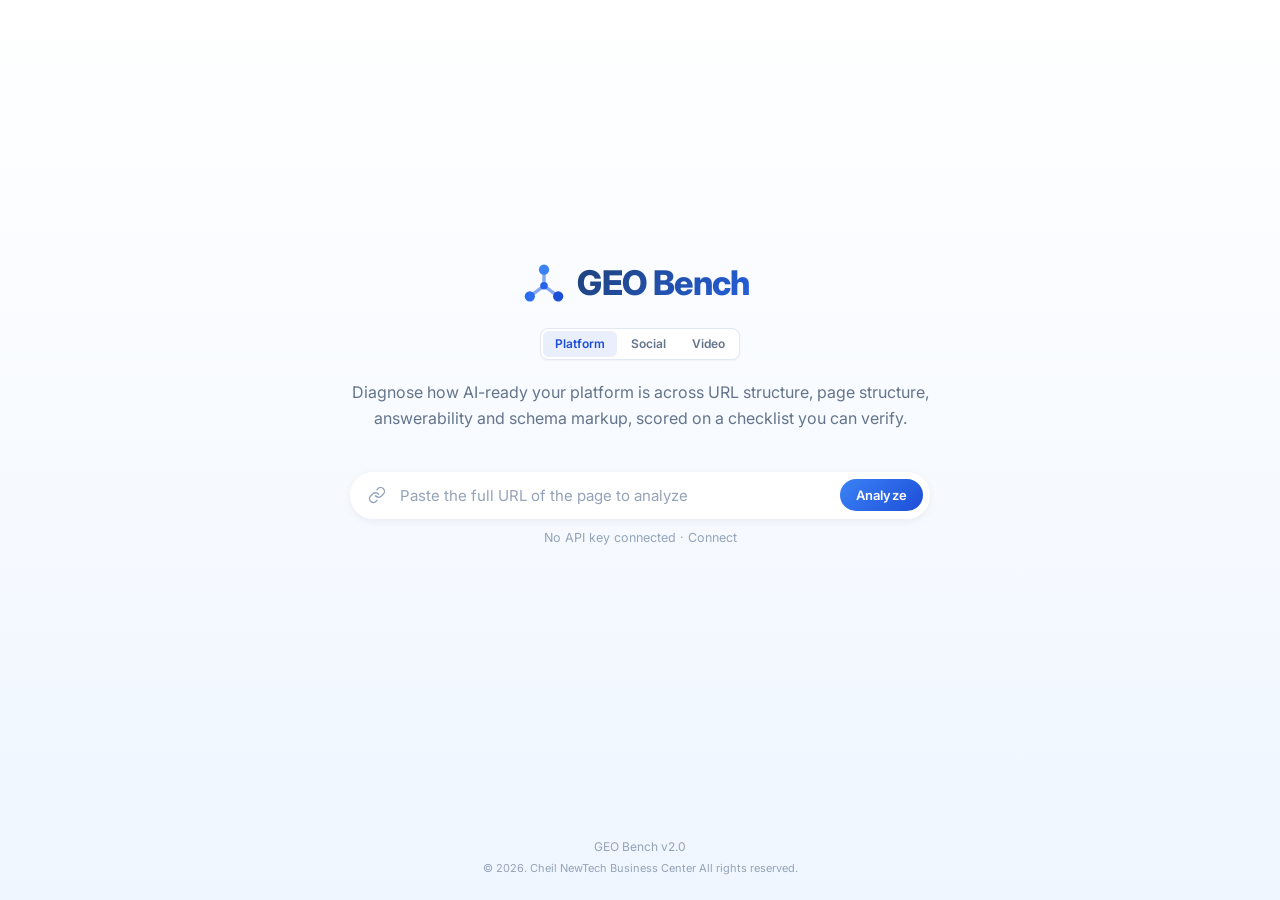
==== web/index.html @ 9dd5219a "Make the report usable on a phone Two things were broken at 390px rather than merely tight.  The rep" ====
<!DOCTYPE html>
<html lang="en">
<head>
  <meta charset="UTF-8">
  <meta name="viewport" content="width=device-width, initial-scale=1.0">
  <title>GEO Bench</title>
  <meta name="description" content="Technical GEO analysis of a single page: URL context, page structure, answerability and schema markup, scored on a verifiable checklist.">
  <link rel="preconnect" href="https://fonts.googleapis.com">
  <link rel="preconnect" href="https://fonts.gstatic.com" crossorigin>
  <link href="https://fonts.googleapis.com/css2?family=Inter:wght@300;400;500;600;700;800&display=swap" rel="stylesheet">
  <link rel="icon" type="image/svg+xml" href="favicon.svg?v=3">
  <link rel="icon" type="image/png" sizes="192x192" href="icon-192.png?v=1">
  <link rel="apple-touch-icon" href="apple-touch-icon.png?v=1">
  <meta name="apple-mobile-web-app-title" content="GEO Bench">
  <meta name="theme-color" content="#2563EB">
  <link rel="manifest" href="site.webmanifest?v=1">
  <link rel="stylesheet" href="styles.css?v=10">
  <link rel="stylesheet" href="v2.css?v=108">
</head>
<body>
  <svg width="0" height="0" style="position:absolute" aria-hidden="true">
    <defs>
      <linearGradient id="geoaGlyph" x1="4" y1="3" x2="32" y2="33" gradientUnits="userSpaceOnUse">
        <stop stop-color="#3B82F6"/>
        <stop offset="0.5" stop-color="#2563EB"/>
        <stop offset="1" stop-color="#1D4ED8"/>
      </linearGradient>
      <linearGradient id="aiSpark" x1="4" y1="3" x2="20" y2="21" gradientUnits="userSpaceOnUse">
        <stop stop-color="#3B82F6"/>
        <stop offset="0.5" stop-color="#2563EB"/>
        <stop offset="1" stop-color="#1D4ED8"/>
      </linearGradient>
      <linearGradient id="typeGrad" x1="3" y1="3" x2="21" y2="21" gradientUnits="userSpaceOnUse">
        <stop stop-color="var(--key-a)"/>
        <stop offset="0.55" stop-color="var(--key-b)"/>
        <stop offset="1" stop-color="var(--key-c)"/>
      </linearGradient>
      <symbol id="geoa-mark" viewBox="0 0 36 36">
        <path d="M18 20.3 6.4 28.85M18 20.3 29.6 28.85M18 20.3V7.15" fill="none" stroke-width="2.8" stroke-linecap="round" stroke-opacity="0.55" style="stroke: var(--key-b)"/>
        <circle cx="18" cy="7.15" r="4.2" style="fill: var(--key-a)"/>
        <circle cx="6.4" cy="28.85" r="4.2" style="fill: color-mix(in srgb, var(--key-b) 70%, var(--key-a))"/>
        <circle cx="29.6" cy="28.85" r="4.2" style="fill: var(--key-c)"/>
        <circle cx="18" cy="20.3" r="3.1" style="fill: var(--key-b)"/>
      </symbol>
    </defs>
  </svg>
  <div id="app">
    <!-- Screen 1: Landing -->
    <div id="screen-landing" class="screen active">
      <div class="landing-container">
        <div class="landing-content">
          <div class="title-block">
          <a class="logo-area" href="./" title="Reload GEO Bench">
            <div class="logo-icon">
              <svg class="geoa-mark" width="44" height="44" viewBox="0 0 36 36" aria-hidden="true"><use href="#geoa-mark"/></svg>
            </div>
            <h1 class="product-name">GEO Bench</h1>
          </a>
          <p class="sub-brand" id="sub-brand" aria-hidden="true"><span class="sub-for">for</span><span class="sub-mark" id="sub-mark"></span></p>
          </div>
          <div class="mode-tabs" role="tablist" aria-label="Audit type">
            <span class="mode-ind" aria-hidden="true"></span>
            <button type="button" class="mode-tab active" role="tab" data-mode="platform" aria-selected="true">Platform</button>
            <button type="button" class="mode-tab" role="tab" data-mode="social" aria-selected="false" tabindex="-1">Social</button>
            <button type="button" class="mode-tab" role="tab" data-mode="youtube" aria-selected="false" tabindex="-1">Video</button>
          </div>
          <div class="mode-stage">
          <section class="mode-slide" data-mode="platform" role="tabpanel">
          <p class="product-tagline">Diagnose how AI-ready your platform is across URL structure, page structure, answerability and schema markup, scored on a checklist you can verify.</p>

          <div class="input-area">
            <div class="url-input-wrapper">
              <svg class="input-icon" width="18" height="18" viewBox="0 0 24 24" fill="none">
                <path d="M10 13a5 5 0 0 0 7.54.54l3-3a5 5 0 0 0-7.07-7.07l-1.72 1.71" stroke="#94A3B8" stroke-width="1.8" stroke-linecap="round" stroke-linejoin="round"/>
                <path d="M14 11a5 5 0 0 0-7.54-.54l-3 3a5 5 0 0 0 7.07 7.07l1.71-1.71" stroke="#94A3B8" stroke-width="1.8" stroke-linecap="round" stroke-linejoin="round"/>
              </svg>
              <input type="text" id="url-input" placeholder="Paste the full URL of the page to analyze" autocomplete="off" spellcheck="false">
              <button id="analyze-btn" class="btn-primary" onclick="startAnalysis()">
                <span>Analyze</span>
              </button>
            </div>
            <p class="key-connected" data-state="off" hidden>
              <svg class="kc-ok" width="14" height="14" viewBox="0 0 16 16" fill="none" aria-hidden="true"><path d="M3.5 8.5 6.5 11.5 12.5 4.5" stroke="#16A34A" stroke-width="1.8" stroke-linecap="round" stroke-linejoin="round"/></svg>
              <span class="key-connected-label">No API key connected</span> <span class="key-connected-sep" aria-hidden="true">·</span> <button type="button" class="key-change key-connected-action" onclick="keyLineAction()">Connect</button>
            </p>
          </div>
          </section>
          <section class="mode-slide" data-mode="social" role="tabpanel" aria-hidden="true" inert>
            <p class="product-tagline">Diagnose how AI-ready your social presence is across profiles, posts and captions, scored on a checklist you can verify.</p>
            <div class="input-area">
              <div class="url-input-wrapper soon-bar">
                <svg class="input-icon" width="18" height="18" viewBox="0 0 24 24" fill="none">
                <path d="M10 13a5 5 0 0 0 7.54.54l3-3a5 5 0 0 0-7.07-7.07l-1.72 1.71" stroke="#94A3B8" stroke-width="1.8" stroke-linecap="round" stroke-linejoin="round"/>
                <path d="M14 11a5 5 0 0 0-7.54-.54l-3 3a5 5 0 0 0 7.07 7.07l1.71-1.71" stroke="#94A3B8" stroke-width="1.8" stroke-linecap="round" stroke-linejoin="round"/>
              </svg>
                <input type="text" placeholder="Paste the full URL of the posting to analyze" readonly aria-disabled="true">
                <button type="button" class="btn-primary btn-soon"><svg class="soon-lock" width="12" height="12" viewBox="0 0 16 16" fill="none" aria-hidden="true"><rect x="3.2" y="6.8" width="9.6" height="7" rx="2" stroke="currentColor" stroke-width="1.5"/><path d="M5.6 6.8V5.2a2.4 2.4 0 0 1 4.8 0v1.6" stroke="currentColor" stroke-width="1.5" stroke-linecap="round"/></svg><span>Coming soon</span></button>
              </div>
            <p class="key-connected" data-state="off" hidden>
              <svg class="kc-ok" width="14" height="14" viewBox="0 0 16 16" fill="none" aria-hidden="true"><path d="M3.5 8.5 6.5 11.5 12.5 4.5" stroke="#16A34A" stroke-width="1.8" stroke-linecap="round" stroke-linejoin="round"/></svg>
              <span class="key-connected-label">No API key connected</span> <span class="key-connected-sep" aria-hidden="true">·</span> <button type="button" class="key-change key-connected-action" onclick="keyLineAction()">Connect</button>
            </p>
            </div>
          </section>
          <section class="mode-slide" data-mode="youtube" role="tabpanel" aria-hidden="true" inert>
            <p class="product-tagline">Diagnose how AI-ready your channel and videos are, from titles and chapters to descriptions and transcripts, scored on a checklist you can verify.</p>
            <div class="input-area">
              <div class="url-input-wrapper">
                <svg class="input-icon" width="18" height="18" viewBox="0 0 24 24" fill="none">
                <path d="M10 13a5 5 0 0 0 7.54.54l3-3a5 5 0 0 0-7.07-7.07l-1.72 1.71" stroke="#94A3B8" stroke-width="1.8" stroke-linecap="round" stroke-linejoin="round"/>
                <path d="M14 11a5 5 0 0 0-7.54-.54l-3 3a5 5 0 0 0 7.07 7.07l1.71-1.71" stroke="#94A3B8" stroke-width="1.8" stroke-linecap="round" stroke-linejoin="round"/>
              </svg>
                <input type="text" id="video-input" placeholder="Paste the full URL of the video to analyze" autocomplete="off" spellcheck="false">
                <button id="video-btn" class="btn-primary" onclick="startVideoAnalysis()"><span>Analyze</span></button>
              </div>
            <p class="bar-msg" id="video-msg" role="alert" hidden></p>
            <p class="key-connected" data-state="off" hidden>
              <svg class="kc-ok" width="14" height="14" viewBox="0 0 16 16" fill="none" aria-hidden="true"><path d="M3.5 8.5 6.5 11.5 12.5 4.5" stroke="#16A34A" stroke-width="1.8" stroke-linecap="round" stroke-linejoin="round"/></svg>
              <span class="key-connected-label">No API key connected</span> <span class="key-connected-sep" aria-hidden="true">·</span> <button type="button" class="key-change key-connected-action" onclick="keyLineAction()">Connect</button>
            </p>
            </div>
          </section>
          </div>
        </div>
        <footer class="landing-footer">
          <a href="v1/" title="Open the previous version (v1)">GEO Bench v2.0</a>
          <p class="landing-copyright">© 2026. Cheil NewTech Business Center All rights reserved.</p>
        </footer>
      </div>
      <div class="key-modal" id="key-panel" data-state="empty" hidden>
        <div class="key-modal-backdrop" onclick="dismissKeyPanel()"></div>
        <div class="key-modal-card" role="dialog" aria-modal="true" aria-labelledby="kp-title" aria-describedby="kp-sub">
          <button type="button" class="kp-close" aria-label="Close" onclick="dismissKeyPanel()">
            <svg width="16" height="16" viewBox="0 0 16 16" fill="none" aria-hidden="true"><path d="M4 4l8 8M12 4l-8 8" stroke="currentColor" stroke-width="1.6" stroke-linecap="round"/></svg>
          </button>
          <div class="kp-badge" aria-hidden="true">
            <svg class="kp-ico-key" width="20" height="20" viewBox="0 0 24 24" fill="none"><circle cx="8" cy="15" r="4" stroke="currentColor" stroke-width="1.8"/><path d="M10.85 12.15 19 4M16 7l2 2M13.5 9.5l2 2" stroke="currentColor" stroke-width="1.8" stroke-linecap="round" stroke-linejoin="round"/></svg>
            <svg class="kp-ico-ok" width="44" height="44" viewBox="0 0 44 44" fill="none"><circle class="kp-ok-fill" cx="22" cy="22" r="20" fill="#16A34A"/><path class="kp-ok-check" d="M13.5 22.5l5.5 5.5 11.5-12" stroke="#FFFFFF" stroke-width="3" stroke-linecap="round" stroke-linejoin="round"/></svg>
          </div>
          <h2 class="kp-title" id="kp-title">Enter API key to continue</h2>
          <p class="kp-sub" id="kp-sub">GEO Bench reads the page with your AI API key: Gemini, Claude or OpenAI. It stays in this browser.</p>
          <div class="api-key-row kp-row">
            <input type="password" id="api-key-input" class="api-key-input" placeholder="API key (Gemini, Claude or OpenAI)" autocomplete="off" autocapitalize="off" spellcheck="false" aria-label="Gemini API key" aria-describedby="key-msg">
            <button type="button" class="btn-primary kp-continue" id="kp-continue" onclick="connectKey()" disabled><span class="kp-spin" aria-hidden="true"></span><svg class="kp-btn-ok" width="14" height="14" viewBox="0 0 16 16" fill="none" aria-hidden="true"><path d="M3.5 8.5 6.5 11.5 12.5 4.5" stroke="currentColor" stroke-width="2" stroke-linecap="round" stroke-linejoin="round"/></svg><span class="kp-btn-label">Paste a key</span></button>
          </div>
          <p class="kp-msg" id="key-msg" aria-live="polite"></p>
          <button type="button" class="api-key-link kp-help-btn" id="kp-help-btn" aria-expanded="false" aria-controls="kp-steps" onclick="toggleKeySteps()">Don’t have one?</button>
          <div class="kp-steps" id="kp-steps" hidden>
            <ol>
              <li><a class="kp-cta" id="kp-cta" href="https://aistudio.google.com/apikey" target="_blank" rel="noopener" onclick="keyTripStarted()">Open Google AI Studio<svg width="11" height="11" viewBox="0 0 12 12" fill="none" aria-hidden="true"><path d="M4 2.5h5.5V8M9.5 2.5 3 9" stroke="currentColor" stroke-width="1.5" stroke-linecap="round" stroke-linejoin="round"/></svg></a> and sign in with a Google account.</li>
              <li>Select <b>Create API key</b>, then copy the key.</li>
              <li>Paste it above. It connects right away.</li>
            </ol>
          </div>
          <a class="kp-cancel" href="https://aistudio.google.com/apikey" target="_blank" rel="noopener" onclick="keyTripStarted()">Open Google AI Studio<svg width="11" height="11" viewBox="0 0 12 12" fill="none" aria-hidden="true"><path d="M4 2.5h5.5V8M9.5 2.5 3 9" stroke="currentColor" stroke-width="1.5" stroke-linecap="round" stroke-linejoin="round"/></svg></a>
        </div>
      </div>
      <div class="key-modal soon-modal" id="soon-panel" hidden>
        <div class="key-modal-backdrop" onclick="closeSoonPanel()"></div>
        <div class="key-modal-card" role="dialog" aria-modal="true" aria-labelledby="sp-title" aria-describedby="sp-sub">
          <button type="button" class="kp-close" aria-label="Close" onclick="closeSoonPanel()">
            <svg width="16" height="16" viewBox="0 0 16 16" fill="none" aria-hidden="true"><path d="M4 4l8 8M12 4l-8 8" stroke="currentColor" stroke-width="1.6" stroke-linecap="round"/></svg>
          </button>
          <div class="kp-badge sp-badge" aria-hidden="true">
            <svg width="20" height="20" viewBox="0 0 24 24" fill="none"><circle cx="12" cy="12" r="8.5" stroke="currentColor" stroke-width="1.8"/><path d="M12 7.5V12l3 2" stroke="currentColor" stroke-width="1.8" stroke-linecap="round" stroke-linejoin="round"/></svg>
          </div>
          <h2 class="kp-title" id="sp-title">Coming soon</h2>
          <p class="kp-sub" id="sp-sub"></p>
          <button type="button" class="btn-primary sp-cta" onclick="closeSoonPanel()">Got it</button>
        </div>
      </div>
    </div>

    <!-- Screen 2: Loading -->
    <div id="screen-loading" class="screen">
      <div class="loading-container">
        <div class="loading-header">
          <div class="loading-logo app-brand">
            <svg class="geoa-mark" width="24" height="24" viewBox="0 0 36 36" aria-hidden="true"><use href="#geoa-mark"/></svg>
            <span class="loading-brand app-brand-name">GEO Bench</span>
          <span class="app-for" id="loading-for" hidden><span class="app-for-word">for</span><span class="app-for-mark"></span></span>
            <span class="app-brand-copy">© 2026. Cheil NewTech Business Center All rights reserved.</span>
          </div>
        </div>
        <div class="loading-body">
          <div class="loading-main">
            <p class="analyzing-label">Analyzing</p>
            <p class="analyzing-url" id="loading-url"></p>
            <div class="progress-area">
              <div class="progress-bar">
                <div class="progress-fill" id="progress-fill"></div>
              </div>
              <span class="progress-pct" id="progress-pct">0%</span>
            </div>
            <div class="steps-list" id="steps-list">
              <div class="step-item" data-step="0"><span class="step-indicator"></span><span class="step-text">Reading the page the way AI crawlers do</span></div>
              <div class="step-item" data-step="1"><span class="step-indicator"></span><span class="step-text">Parsing headings, text and markup</span></div>
              <div class="step-item" data-step="2"><span class="step-indicator"></span><span class="step-text">D1 · URL and page context</span></div>
              <div class="step-item" data-step="3"><span class="step-indicator"></span><span class="step-text">D2 · Page structure</span></div>
              <div class="step-item" data-step="4"><span class="step-indicator"></span><span class="step-text">D3 · Answerability and content depth</span></div>
              <div class="step-item" data-step="5"><span class="step-indicator"></span><span class="step-text">D4 · Schema markup</span></div>
              <div class="step-item" data-step="6"><span class="step-indicator"></span><span class="step-text">Reading heading labels and the opening</span></div>
              <div class="step-item" data-step="7"><span class="step-indicator"></span><span class="step-text">Weighing citable facts and first-hand experience</span></div>
              <div class="step-item" data-step="8"><span class="step-indicator"></span><span class="step-text">Writing the diagnosis and next steps</span></div>
              <div class="step-item" data-step="9"><span class="step-indicator"></span><span class="step-text">Report ready</span></div>
            </div>
          </div>
          <div class="loading-insights">
            <h3 class="insights-title">Live Measurements</h3>
            <div class="insights-feed" id="insights-feed"></div>
          </div>
        </div>
      </div>
    </div>

    <!-- Screen 3: Dashboard -->
    <div id="screen-dashboard" class="screen">
      <nav class="dash-nav">
        <div class="dash-nav-left app-brand">
          <svg class="geoa-mark" width="24" height="24" viewBox="0 0 36 36" aria-hidden="true"><use href="#geoa-mark"/></svg>
          <span class="dash-nav-brand app-brand-name">GEO Bench</span>
          <span class="app-for" id="dash-for" hidden><span class="app-for-word">for</span><span class="app-for-mark"></span></span>
          <span class="app-brand-copy">© 2026. Cheil NewTech Business Center All rights reserved.</span>
        </div>
        <div class="dash-nav-right">
          <button class="btn-ghost" id="rail-btn" onclick="toggleRail()" hidden aria-pressed="false">AI view</button>
          <button class="btn-ghost" onclick="showLanding()">New Analysis</button>
          <button class="btn-outline" id="export-pdf-btn" onclick="exportPdf(this)">Export PDF</button>
        </div>
      </nav>
      <div class="dash-split" id="dash-split">
        <aside class="dash-rail" id="dash-rail" hidden></aside>
        <div class="dash-content" id="dash-content"></div>
      </div>
    </div>
  </div>

  <script src="engine.js?v=6"></script>
  <script src="judge.js?v=12"></script>
  <script src="fixes.js?v=8"></script>
  <script src="pdf.js?v=3"></script>
  <script src="youtube.js?v=4"></script>
  <script src="skeleton.js?v=19"></script>
  <script src="app.js?v=81"></script>
</body>
</html>
---- web/styles.css ----
/* ===== DESIGN SYSTEM ===== */
:root {
  --white: #FFFFFF;
  --bg: #F8FAFC;
  --bg-subtle: #F1F5F9;
  --blue-50: #EFF6FF;
  --blue-100: #DBEAFE;
  --blue-200: #BFDBFE;
  --blue-300: #93C5FD;
  --blue-400: #60A5FA;
  --blue-500: #3B82F6;
  --blue-600: #2563EB;
  --blue-700: #1D4ED8;
  --gray-50: #F8FAFC;
  --gray-100: #F1F5F9;
  --gray-200: #E2E8F0;
  --gray-300: #CBD5E1;
  --gray-400: #94A3B8;
  --gray-500: #64748B;
  --gray-600: #475569;
  --gray-700: #334155;
  --gray-800: #1E293B;
  --gray-900: #0F172A;
  --green-50: #F0FDF4;
  --green-100: #DCFCE7;
  --green-500: #22C55E;
  --green-600: #16A34A;
  --green-700: #15803D;
  --yellow-50: #FFFBEB;
  --yellow-100: #FEF3C7;
  --yellow-500: #F59E0B;
  --yellow-600: #D97706;
  --yellow-700: #B45309;
  --red-50: #FEF2F2;
  --red-100: #FEE2E2;
  --red-500: #EF4444;
  --red-600: #DC2626;
  --red-700: #B91C1C;
  --radius-sm: 8px;
  --radius-md: 12px;
  --radius-lg: 16px;
  --radius-xl: 20px;
  --shadow-sm: 0 1px 2px rgba(0,0,0,0.04);
  --shadow-md: 0 2px 8px rgba(0,0,0,0.06), 0 1px 2px rgba(0,0,0,0.04);
  --shadow-lg: 0 4px 16px rgba(0,0,0,0.08), 0 2px 4px rgba(0,0,0,0.04);
  --shadow-xl: 0 8px 32px rgba(0,0,0,0.1), 0 4px 8px rgba(0,0,0,0.04);
  --font: 'Inter', -apple-system, BlinkMacSystemFont, sans-serif;
}

/* ===== RESET & BASE ===== */
*, *::before, *::after { box-sizing: border-box; margin: 0; padding: 0; }
html { font-size: 16px; -webkit-font-smoothing: antialiased; -moz-osx-font-smoothing: grayscale; }
body { font-family: var(--font); color: var(--gray-800); background: var(--white); line-height: 1.5; }
input, button, select { font-family: var(--font); }
button { cursor: pointer; border: none; background: none; }

.screen { display: none; min-height: 100vh; }
.screen.active { display: block; }

/* ===== BUTTONS ===== */
.btn-primary {
  display: inline-flex; align-items: center; gap: 6px;
  padding: 8px 16px; background: var(--blue-600);
  color: white; font-weight: 600; font-size: 13px; border-radius: 50px; letter-spacing: 0.2px;
  transition: background-color 0.15s ease;
}
.btn-primary:hover { background: var(--blue-700); }
.btn-primary:active { background: #1E40AF; }
.btn-primary:focus-visible { outline: 2px solid var(--blue-600); outline-offset: 2px; }
.btn-ghost {
  padding: 8px 16px; color: var(--gray-600); font-weight: 500; font-size: 14px;
  border-radius: var(--radius-sm); transition: all 0.15s;
}
.btn-ghost:hover { background: var(--gray-100); color: var(--gray-800); }
.btn-outline {
  padding: 8px 16px; color: var(--blue-600); font-weight: 500; font-size: 14px;
  border: 1px solid var(--blue-200); border-radius: var(--radius-sm); transition: all 0.15s;
}
.btn-outline:hover { background: var(--blue-50); border-color: var(--blue-300); }

/* ===== SCREEN 1: LANDING ===== */
.landing-container {
  min-height: 100vh; display: flex; flex-direction: column;
  align-items: center; justify-content: center;
  background: linear-gradient(180deg, var(--white) 0%, var(--blue-50) 100%);
  padding: 40px 24px;
}
.landing-content {
  width: 100%; max-width: 580px; display: flex; flex-direction: column; align-items: center;
}
.logo-area { display: flex; align-items: center; gap: 12px; margin-bottom: 16px; }
.logo-icon { display: flex; }
.product-name {
  font-size: 28px; font-weight: 800; letter-spacing: -0.5px;
  background: linear-gradient(135deg, #1E3A5F 0%, #2563EB 45%, #60A5FA 75%, #2563EB 100%);
  background-size: 300% 300%;
  background-position: 0% 50%;
  -webkit-background-clip: text; -webkit-text-fill-color: transparent;
  background-clip: text;
  cursor: default;
  transition: background-position 0.8s cubic-bezier(0.4, 0, 0.2, 1),
              filter 0.4s ease;
  display: inline-block;
}
.product-name:hover {
  background-position: 100% 50%;
  filter: brightness(1.15) drop-shadow(0 0 14px rgba(96,165,250,0.25));
}

/* Logo subtle response */
.logo-icon svg {
  transition: filter 0.5s ease, transform 0.5s cubic-bezier(0.34, 1.56, 0.64, 1);
}
.logo-area:hover .logo-icon svg {
  filter: drop-shadow(0 0 10px rgba(96,165,250,0.4));
  transform: scale(1.08);
}
.product-tagline {
  font-size: 16px; color: var(--gray-500); text-align: center; max-width: 440px;
  margin-bottom: 40px; line-height: 1.6;
}

.input-area { width: 100%; margin-bottom: 24px; }
/* Elegant glow input */
.url-input-wrapper {
  display: flex; align-items: center; gap: 10px;
  border-radius: 50px; padding: 4px 7px 4px 18px;
  position: relative;
  z-index: 1;
  background: var(--white);
  border: none;
  box-shadow: 0 2px 8px rgba(0,0,0,0.06);
  transition: box-shadow 0.6s ease;
}

/* Soft aura behind the pill */
.url-input-wrapper::before {
  content: '';
  position: absolute;
  inset: -4px;
  border-radius: 54px;
  background: linear-gradient(135deg, rgba(96,165,250,0.18), rgba(147,197,253,0.12), rgba(59,130,246,0.16));
  z-index: -2;
  opacity: 0;
  filter: blur(14px);
  transform: scale(0.98);
  transition: opacity 0.4s ease, transform 0.4s ease;
}

/* White inner to keep box crisp */
.url-input-wrapper::after {
  content: '';
  position: absolute;
  inset: 0;
  border-radius: 50px;
  background: var(--white);
  z-index: -1;
}

/* Hover & Focus — same elegant effect, stays on */
.url-input-wrapper:hover {
  box-shadow: 0 2px 10px rgba(96,165,250,0.07), 0 0 0 1px rgba(96,165,250,0.10);
}
.url-input-wrapper:focus-within {
  box-shadow: 0 3px 14px rgba(96,165,250,0.10), 0 0 0 1px rgba(96,165,250,0.18);
}
.url-input-wrapper:hover::before { opacity: 0.45; transform: scale(1); }
.url-input-wrapper:focus-within::before { opacity: 0.8; transform: scale(1); }
.input-icon { flex-shrink: 0; }
#url-input {
  flex: 1; border: none; outline: none; font-size: 15px; color: var(--gray-800);
  padding: 10px 4px; background: transparent;
}
#url-input::placeholder { color: var(--gray-400); }

.example-urls {
  display: flex; align-items: center; gap: 8px; margin-top: 12px;
  justify-content: center;
}
.example-label { font-size: 13px; color: var(--gray-400); }
.example-url {
  font-size: 13px; color: var(--blue-500); padding: 4px 10px;
  background: var(--blue-50); border-radius: 6px; transition: all 0.15s;
}
.example-url:hover { background: var(--blue-100); }

.api-key-row {
  display: flex; align-items: center; gap: 8px; margin-top: 12px;
  padding: 0 4px;
}
.api-key-input {
  flex: 1; border: 1px solid var(--gray-200); border-radius: 8px;
  padding: 8px 12px; font-size: 12px; color: var(--gray-600);
  outline: none; background: var(--white); transition: border-color 0.2s;
}
.api-key-input:focus { border-color: var(--blue-400); }
.api-key-input::placeholder { color: var(--gray-400); }
.api-key-link {
  font-size: 12px; color: var(--blue-500); white-space: nowrap;
  text-decoration: none; flex-shrink: 0;
}
.api-key-link:hover { text-decoration: underline; }

.advanced-toggle {
  display: flex; align-items: center; gap: 5px; font-size: 11px;
  color: var(--gray-400); cursor: pointer; transition: color 0.15s;
  margin-bottom: 8px;
}
.advanced-toggle:hover { color: var(--gray-600); }
#advanced-chevron { transition: transform 0.35s cubic-bezier(0.4, 0, 0.2, 1); }
.advanced-toggle.open #advanced-chevron { transform: rotate(180deg); }
.advanced-options {
  width: 100%; max-height: 0; overflow: hidden;
  transition: max-height 0.45s cubic-bezier(0.4, 0, 0.2, 1), opacity 0.35s ease;
  opacity: 0;
}
.advanced-options.open { max-height: 300px; opacity: 1; }
.advanced-grid {
  display: grid; grid-template-columns: 1fr 1fr; gap: 12px;
  background: var(--white); border: 1px solid var(--gray-200);
  border-radius: var(--radius-md); padding: 20px; margin-top: 8px;
}
.adv-field label { display: block; font-size: 12px; font-weight: 500; color: var(--gray-500); margin-bottom: 4px; }
.adv-field select {
  width: 100%; padding: 8px 10px; border: 1px solid var(--gray-200);
  border-radius: var(--radius-sm); font-size: 13px; color: var(--gray-700);
  background: var(--white); outline: none;
}
.adv-field select:focus { border-color: var(--blue-400); }
.adv-checkboxes { grid-column: 1 / -1; display: flex; gap: 20px; }
.checkbox-label {
  display: flex; align-items: center; gap: 6px; font-size: 13px; color: var(--gray-600); cursor: pointer;
}
.checkbox-label input { accent-color: var(--blue-500); }

.landing-footer {
  position: fixed; bottom: 24px; display: flex; align-items: center; gap: 8px;
  font-size: 12px; color: var(--gray-400);
}
.dot { font-size: 10px; }

/* ===== SCREEN 2: LOADING ===== */
.loading-container {
  min-height: 100vh; background: linear-gradient(180deg, var(--white) 0%, var(--blue-50) 100%);
}
.loading-header {
  padding: 20px 32px; border-bottom: 1px solid var(--gray-100);
}
.loading-logo { display: flex; align-items: center; gap: 10px; }
.loading-brand { font-size: 16px; font-weight: 700; color: var(--gray-900); }
.loading-body {
  max-width: 900px; margin: 0 auto; padding: 48px 32px;
  display: grid; grid-template-columns: 1fr 300px; gap: 48px;
}
.analyzing-label { font-size: 13px; font-weight: 500; color: var(--gray-400); text-transform: uppercase; letter-spacing: 0.5px; margin-bottom: 6px; }
.analyzing-url { font-size: 18px; font-weight: 600; color: var(--gray-900); margin-bottom: 28px; word-break: break-all; }
.progress-area { display: flex; align-items: center; gap: 12px; margin-bottom: 32px; }
.progress-bar {
  flex: 1; height: 6px; background: var(--gray-100); border-radius: 3px; overflow: hidden;
}
.progress-fill {
  height: 100%; width: 0%; background: linear-gradient(90deg, var(--blue-400), var(--blue-600));
  border-radius: 3px; transition: width 0.4s ease;
}
.progress-pct { font-size: 13px; font-weight: 600; color: var(--blue-600); min-width: 36px; }

.steps-list { display: flex; flex-direction: column; gap: 4px; }
.step-item {
  display: flex; align-items: center; gap: 10px; padding: 8px 12px;
  border-radius: var(--radius-sm); font-size: 14px; color: var(--gray-400);
  transition: all 0.3s;
}
.step-item.active { color: var(--blue-600); background: var(--blue-50); font-weight: 500; }
.step-item.done { color: var(--gray-500); }
.step-indicator {
  width: 20px; height: 20px; border-radius: 50%; border: 2px solid var(--gray-200);
  display: flex; align-items: center; justify-content: center; flex-shrink: 0;
  transition: all 0.3s; position: relative;
}
.step-item.active .step-indicator {
  border-color: var(--blue-500); background: var(--blue-500);
}
.step-item.active .step-indicator::after {
  content: ''; width: 6px; height: 6px; border-radius: 50%; background: white;
  position: absolute; animation: pulse 1s ease infinite;
}
.step-item.done .step-indicator {
  border-color: var(--green-500); background: var(--green-500);
}
.step-item.done .step-indicator::after {
  content: '✓'; color: white; font-size: 11px; font-weight: 700; position: absolute;
  animation: checkPop 0.3s ease;
}
@keyframes checkPop { 0% { transform: scale(0); } 60% { transform: scale(1.3); } 100% { transform: scale(1); } }
@keyframes pulse { 0%, 100% { opacity: 1; } 50% { opacity: 0.4; } }

.loading-insights {
  border-left: 1px solid var(--gray-200); padding-left: 32px;
}
.insights-title {
  font-size: 12px; font-weight: 600; color: var(--gray-400); text-transform: uppercase;
  letter-spacing: 0.5px; margin-bottom: 16px;
}
.insights-feed { display: flex; flex-direction: column; gap: 8px; max-height: 320px; overflow-y: auto; scroll-behavior: smooth; }
.insights-feed::-webkit-scrollbar { width: 4px; }
.insights-feed::-webkit-scrollbar-thumb { background: var(--gray-200); border-radius: 4px; }
.insight-item {
  padding: 10px 12px; background: var(--white); border: 1px solid var(--gray-200);
  border-radius: var(--radius-sm); font-size: 13px; color: var(--gray-600);
  line-height: 1.4; opacity: 1; transform: translateY(0);
  transition: opacity 0.4s ease, transform 0.4s ease;
  flex-shrink: 0;
}
.insight-item.insight-enter {
  opacity: 0; transform: translateY(10px);
}
.insight-item .insight-dot {
  display: inline-block; width: 6px; height: 6px; border-radius: 50%;
  margin-right: 6px; vertical-align: middle;
}
.insight-dot.yellow { background: var(--yellow-500); }
.insight-dot.red { background: var(--red-500); }
.insight-dot.green { background: var(--green-500); }
.insight-dot.blue { background: var(--blue-500); }
@keyframes fadeInUp { to { opacity: 1; transform: translateY(0); } }

/* ===== SCREEN 3: DASHBOARD ===== */
.dash-nav {
  display: flex; align-items: center; justify-content: space-between;
  padding: 12px 32px; border-bottom: 1px solid var(--gray-100);
  background: var(--white); position: sticky; top: 0; z-index: 100;
}
.dash-nav-left { display: flex; align-items: center; gap: 10px; }
.dash-nav-brand { font-size: 15px; font-weight: 700; color: var(--gray-900); }
.dash-nav-right { display: flex; align-items: center; gap: 8px; }

.dash-content { max-width: 1200px; margin: 0 auto; padding: 32px; }

/* Section A: Hero Summary */
.hero-section {
  background: linear-gradient(135deg, var(--white), var(--blue-50));
  border: 1px solid var(--blue-100); border-radius: var(--radius-xl);
  padding: 36px; margin-bottom: 32px;
}
.hero-top { display: flex; align-items: flex-start; justify-content: space-between; margin-bottom: 24px; }
.hero-meta { display: flex; flex-direction: column; gap: 6px; }
.hero-url { font-size: 14px; color: var(--gray-500); word-break: break-all; }
.hero-timestamp { font-size: 12px; color: var(--gray-400); }
.hero-pages { font-size: 12px; color: var(--gray-400); }
.hero-score-area { text-align: center; }
.hero-score-ring {
  width: 100px; height: 100px; position: relative; margin: 0 auto 8px;
}
.hero-score-ring svg { transform: rotate(-90deg); }
.hero-score-value {
  position: absolute; top: 50%; left: 50%; transform: translate(-50%, -50%);
  font-size: 28px; font-weight: 800; color: var(--gray-900);
}
.hero-score-label { font-size: 12px; font-weight: 600; color: var(--gray-500); text-transform: uppercase; letter-spacing: 0.5px; }
.hero-headline {
  font-size: 20px; font-weight: 700; color: var(--gray-900); margin-bottom: 6px;
  line-height: 1.3;
}
.hero-badge {
  display: inline-flex; align-items: center; gap: 6px; padding: 4px 12px;
  border-radius: 20px; font-size: 12px; font-weight: 600; margin-bottom: 20px;
}
.badge-red { background: var(--red-50); color: var(--red-600); border: 1px solid var(--red-100); }
.badge-yellow { background: var(--yellow-50); color: var(--yellow-600); border: 1px solid var(--yellow-100); }
.badge-green { background: var(--green-50); color: var(--green-600); border: 1px solid var(--green-100); }
.hero-strengths-weaknesses {
  display: grid; grid-template-columns: 1fr 1fr; gap: 24px;
}
.sw-column h4 { font-size: 12px; font-weight: 600; color: var(--gray-400); text-transform: uppercase; letter-spacing: 0.5px; margin-bottom: 10px; }
.sw-item {
  display: flex; align-items: flex-start; gap: 8px; font-size: 13px; color: var(--gray-600);
  margin-bottom: 8px; line-height: 1.4;
}
.sw-icon { flex-shrink: 0; margin-top: 2px; }
.sw-icon.green { color: var(--green-500); }
.sw-icon.red { color: var(--red-500); }

/* Section B: Score Breakdown */
.section-title {
  font-size: 18px; font-weight: 700; color: var(--gray-900); margin-bottom: 20px;
}
.scores-grid {
  display: grid; grid-template-columns: 1fr 1fr; gap: 16px; margin-bottom: 40px;
}
.score-card {
  background: var(--white); border: 1px solid var(--gray-200); border-radius: var(--radius-lg);
  padding: 24px; transition: all 0.2s;
}
.score-card:hover { box-shadow: var(--shadow-md); border-color: var(--blue-200); }
.score-card-header { display: flex; align-items: center; justify-content: space-between; margin-bottom: 12px; }
.score-card-num { font-size: 11px; font-weight: 600; color: var(--gray-400); text-transform: uppercase; letter-spacing: 0.5px; }
.score-card-badge {
  display: inline-flex; padding: 3px 10px; border-radius: 12px;
  font-size: 11px; font-weight: 600;
}
.score-card-title { font-size: 16px; font-weight: 700; color: var(--gray-900); margin-bottom: 4px; }
.score-card-score { display: flex; align-items: baseline; gap: 4px; margin-bottom: 12px; }
.score-card-score .num { font-size: 32px; font-weight: 800; }
.score-card-score .total { font-size: 14px; color: var(--gray-400); }
.score-card-diag { font-size: 13px; color: var(--gray-600); margin-bottom: 12px; line-height: 1.5; }
.score-card-weaknesses { margin-bottom: 12px; }
.score-weakness {
  display: flex; align-items: flex-start; gap: 6px; font-size: 12px; color: var(--gray-500);
  margin-bottom: 4px;
}
.score-weakness::before { content: '•'; color: var(--gray-300); flex-shrink: 0; }
.score-card-direction {
  padding-top: 12px; border-top: 1px solid var(--gray-100);
  font-size: 12px; color: var(--blue-600); font-weight: 500;
  display: flex; align-items: flex-start; gap: 6px;
}
.score-card-direction::before { content: '→'; flex-shrink: 0; }

/* Scoring breakdown */
.score-breakdown {
  margin-top: 12px; padding: 10px 12px; border-radius: 8px;
  background: var(--bg-subtle); border: 1px solid var(--gray-100);
}
.breakdown-header { margin-bottom: 8px; }
.breakdown-label {
  font-size: 9px; font-weight: 700; letter-spacing: 0.8px;
  color: var(--gray-400); text-transform: uppercase;
}
.breakdown-row { margin-bottom: 8px; }
.breakdown-row:last-child { margin-bottom: 0; }
.breakdown-top {
  display: flex; justify-content: space-between; align-items: center; margin-bottom: 3px;
}
.breakdown-name { font-size: 11px; font-weight: 600; color: var(--gray-700); }
.breakdown-score { font-size: 12px; font-weight: 700; color: var(--gray-800); }
.breakdown-max { font-size: 10px; font-weight: 500; color: var(--gray-400); }
.breakdown-bar-bg {
  width: 100%; height: 4px; border-radius: 2px; background: var(--gray-200); overflow: hidden;
}
.breakdown-bar-fill { height: 100%; border-radius: 2px; transition: width 0.6s ease; }
.breakdown-reason { font-size: 10px; color: var(--gray-500); margin-top: 2px; line-height: 1.4; }
.breakdown-group {
  margin-bottom: 10px; padding-bottom: 8px; border-bottom: 1px solid var(--gray-100);
}
.breakdown-group:last-child { border-bottom: none; margin-bottom: 0; padding-bottom: 0; }
.breakdown-group-name { font-size: 12px; font-weight: 700; color: var(--gray-800); }
.breakdown-parent { margin-bottom: 6px; }
.breakdown-sub-items {
  padding-left: 12px; border-left: 2px solid var(--gray-200); margin-left: 4px;
}
.breakdown-sub-items .breakdown-row { margin-bottom: 6px; }
.breakdown-sub-items .breakdown-name { font-size: 10px; color: var(--gray-500); }
.breakdown-sub-items .breakdown-score { font-size: 11px; }
.breakdown-sub-items .breakdown-reason { font-size: 9px; }
.breakdown-sub-items .breakdown-bar-bg { height: 3px; }

/* Evidence section */
.score-card-evidence {
  margin-top: 10px; padding-top: 10px; border-top: 1px solid var(--gray-100);
  display: flex; flex-direction: column; gap: 6px;
}
.evidence-section {
  display: flex; flex-wrap: wrap; align-items: center; gap: 4px; font-size: 11px;
}
.evidence-label {
  color: var(--gray-400); font-weight: 600; font-size: 10px; text-transform: uppercase; letter-spacing: 0.3px; margin-right: 2px;
}
.evidence-tag {
  padding: 2px 7px; border-radius: 10px; font-size: 10px; font-weight: 500;
}
.evidence-schema {
  background: var(--blue-50); color: var(--blue-600); border: 1px solid var(--blue-100);
}
/* Evidence code blocks (schema, heading structure) */
.evidence-code-block {
  display: flex; flex-direction: column; gap: 3px; margin-top: 2px;
}
.evidence-code-block code {
  display: block; font-family: 'SF Mono', 'Menlo', monospace; font-size: 10px;
  background: var(--gray-50); border: 1px solid var(--gray-100); border-radius: 4px;
  padding: 6px 8px; color: var(--gray-600); line-height: 1.5;
  white-space: pre-wrap; word-break: break-all; max-height: 80px; overflow-y: auto;
}
/* Evidence lists (good/bad items) */
.evidence-list {
  display: flex; flex-direction: column; gap: 4px; margin-top: 2px;
}
.evidence-item {
  display: flex; flex-direction: column; gap: 1px; padding: 4px 8px;
  border-radius: 4px; font-size: 11px;
}
.evidence-good-item { background: #F0FDF4; border-left: 2px solid #22C55E; }
.evidence-bad-item { background: #FEF2F2; border-left: 2px solid #EF4444; }
.evidence-url {
  font-family: 'SF Mono', 'Menlo', monospace; font-size: 10px;
  color: var(--blue-500); text-decoration: none; word-break: break-all;
}
.evidence-url:hover { text-decoration: underline; }
.evidence-desc { color: var(--gray-500); font-size: 11px; }
.evidence-text { font-size: 11px; padding: 2px 6px; border-radius: 4px; display: inline-block; }
.evidence-good { background: #F0FDF4; color: #166534; border: 1px solid #BBF7D0; }
.evidence-bad { background: #FEF2F2; color: #991B1B; border: 1px solid #FECACA; }

/* AI Accessibility Section */
.ai-access-section {
  margin-bottom: 32px;
}
.section-subtitle {
  font-size: 13px; color: var(--gray-400); margin: -8px 0 16px 0;
}
.ai-access-grid {
  display: grid; grid-template-columns: repeat(4, 1fr); gap: 12px; margin-bottom: 16px;
}
.ai-access-stat {
  background: var(--white); border-radius: var(--radius-md); padding: 16px;
  text-align: center; border: 1px solid var(--gray-100);
  display: flex; flex-direction: column; gap: 4px;
}
.ai-stat-num { font-size: 28px; font-weight: 700; }
.ai-stat-label { font-size: 11px; color: var(--gray-400); font-weight: 500; text-transform: uppercase; letter-spacing: 0.3px; }
.ai-stat-green .ai-stat-num { color: var(--green-500); }
.ai-stat-yellow .ai-stat-num { color: var(--yellow-500); }
.ai-stat-red .ai-stat-num { color: var(--red-500); }
.ai-findings {
  display: flex; flex-direction: column; gap: 6px; margin-bottom: 12px;
}
.ai-finding {
  font-size: 12px; padding: 8px 12px; border-radius: var(--radius-sm); line-height: 1.4;
}
.ai-finding-good { background: #F0FDF4; border-left: 3px solid #22C55E; color: #166534; }
.ai-finding-bad { background: #FEF2F2; border-left: 3px solid #EF4444; color: #991B1B; }
.ai-blocked-list {
  display: flex; flex-direction: column; gap: 4px; margin-top: 8px;
}

/* AI Access badges for page table */
.ai-access-badge {
  font-size: 10px; font-weight: 600; padding: 2px 8px; border-radius: 10px;
  text-transform: uppercase; letter-spacing: 0.3px; white-space: nowrap; cursor: help;
}
.ai-badge-full { background: #F0FDF4; color: #166534; border: 1px solid #BBF7D0; }
.ai-badge-partial { background: #FFFBEB; color: #92400E; border: 1px solid #FDE68A; }
.ai-badge-blocked { background: #FEF2F2; color: #991B1B; border: 1px solid #FECACA; }

/* Section C: Issue Patterns */
.issues-grid {
  display: grid; grid-template-columns: repeat(3, 1fr); gap: 14px; margin-bottom: 40px;
}
.issue-card {
  background: var(--white); border: 1px solid var(--gray-200); border-radius: var(--radius-md);
  padding: 20px; position: relative; overflow: hidden;
}
.issue-card::before {
  content: ''; position: absolute; top: 0; left: 0; right: 0; height: 3px;
}
.issue-card.severity-red::before { background: var(--red-500); }
.issue-card.severity-yellow::before { background: var(--yellow-500); }
.issue-card.severity-green::before { background: var(--green-500); }
.issue-severity {
  display: inline-flex; padding: 2px 8px; border-radius: 4px; font-size: 10px;
  font-weight: 600; text-transform: uppercase; letter-spacing: 0.5px; margin-bottom: 8px;
}
.sev-high { background: var(--red-50); color: var(--red-600); }
.sev-medium { background: var(--yellow-50); color: var(--yellow-600); }
.sev-low { background: var(--green-50); color: var(--green-600); }
.issue-title { font-size: 14px; font-weight: 600; color: var(--gray-900); margin-bottom: 6px; }
.issue-desc { font-size: 12px; color: var(--gray-500); margin-bottom: 10px; line-height: 1.5; }
.issue-meta { display: flex; align-items: center; gap: 12px; margin-bottom: 8px; }
.issue-meta-item { font-size: 11px; color: var(--gray-400); display: flex; align-items: center; gap: 4px; }
.issue-example { font-size: 11px; color: var(--gray-400); background: var(--gray-50); padding: 6px 8px; border-radius: 4px; word-break: break-all; }
.issue-geo { font-size: 11px; color: var(--blue-600); margin-top: 8px; line-height: 1.4; font-style: italic; }

/* Section D: E-E-A-T */
.eeat-grid {
  display: grid; grid-template-columns: 1fr 1fr; gap: 16px; margin-bottom: 40px;
}
.eeat-card {
  background: var(--white); border: 1px solid var(--gray-200); border-radius: var(--radius-md);
  padding: 24px;
}
.eeat-card-header { display: flex; align-items: center; justify-content: space-between; margin-bottom: 12px; }
.eeat-letter {
  width: 36px; height: 36px; border-radius: 10px; display: flex; align-items: center;
  justify-content: center; font-size: 16px; font-weight: 800; color: white;
}
.eeat-score-badge {
  display: flex; align-items: baseline; gap: 3px;
}
.eeat-score-badge .num { font-size: 24px; font-weight: 800; }
.eeat-score-badge .total { font-size: 12px; color: var(--gray-400); }
.eeat-title { font-size: 15px; font-weight: 600; color: var(--gray-900); margin-bottom: 4px; }
.eeat-status { font-size: 12px; margin-bottom: 14px; font-weight: 500; }
.eeat-subsection { margin-bottom: 12px; }
.eeat-subsection h5 { font-size: 11px; font-weight: 600; color: var(--gray-400); text-transform: uppercase; letter-spacing: 0.5px; margin-bottom: 6px; }
.eeat-signals { display: flex; flex-wrap: wrap; gap: 4px; }
.signal-tag {
  padding: 3px 8px; border-radius: 4px; font-size: 11px;
}
.signal-found { background: var(--green-50); color: var(--green-700); }
.signal-missing { background: var(--red-50); color: var(--red-600); }
.eeat-rec { font-size: 12px; color: var(--blue-600); line-height: 1.4; margin-top: 8px; }

/* Section E: Page-level */
.pages-table-wrap {
  background: var(--white); border: 1px solid var(--gray-200); border-radius: var(--radius-lg);
  overflow: hidden; margin-bottom: 40px;
}
.pages-table {
  width: 100%; border-collapse: collapse; font-size: 13px;
}
.pages-table th {
  text-align: left; padding: 12px 16px; background: var(--gray-50);
  font-size: 11px; font-weight: 600; color: var(--gray-500);
  text-transform: uppercase; letter-spacing: 0.5px;
  border-bottom: 1px solid var(--gray-200);
}
.pages-table td {
  padding: 12px 16px; border-bottom: 1px solid var(--gray-100); color: var(--gray-700);
  vertical-align: middle;
}
.pages-table tr { cursor: pointer; transition: background 0.15s; }
.pages-table tbody tr:hover { background: var(--blue-50); }
.page-type-tag {
  display: inline-flex; padding: 2px 8px; border-radius: 4px;
  font-size: 11px; font-weight: 500; background: var(--gray-100); color: var(--gray-600);
}
.mini-score {
  display: inline-flex; width: 28px; height: 28px; border-radius: 6px;
  align-items: center; justify-content: center; font-size: 11px; font-weight: 700;
}
.mini-score.green { background: var(--green-50); color: var(--green-700); }
.mini-score.yellow { background: var(--yellow-50); color: var(--yellow-700); }
.mini-score.red { background: var(--red-50); color: var(--red-700); }
.page-issues {
  display: flex; gap: 4px; flex-wrap: wrap;
}
.page-issue-tag {
  padding: 2px 6px; border-radius: 3px; font-size: 10px; font-weight: 500;
  background: var(--red-50); color: var(--red-600);
}

/* Section F: Action Plan */
.action-priority-group { margin-bottom: 28px; }
.action-priority-label {
  display: inline-flex; align-items: center; gap: 6px; padding: 4px 12px;
  border-radius: 6px; font-size: 12px; font-weight: 700; margin-bottom: 14px;
  text-transform: uppercase; letter-spacing: 0.5px;
}
.priority-p1 { background: var(--red-50); color: var(--red-600); }
.priority-p2 { background: var(--yellow-50); color: var(--yellow-600); }
.priority-p3 { background: var(--blue-50); color: var(--blue-600); }
.actions-list { display: flex; flex-direction: column; gap: 12px; }
.action-card {
  background: var(--white); border: 1px solid var(--gray-200); border-radius: var(--radius-md);
  padding: 20px; display: grid; grid-template-columns: 1fr auto; gap: 16px;
}
.action-card:hover { border-color: var(--blue-200); box-shadow: var(--shadow-sm); }
.action-title { font-size: 14px; font-weight: 600; color: var(--gray-900); margin-bottom: 4px; }
.action-dimension {
  display: inline-flex; padding: 2px 8px; border-radius: 4px; font-size: 10px;
  font-weight: 600; background: var(--blue-50); color: var(--blue-600); margin-bottom: 8px;
}
.action-problem { font-size: 12px; color: var(--gray-500); margin-bottom: 8px; line-height: 1.5; }
.action-tags { display: flex; gap: 8px; flex-wrap: wrap; }
.action-tag { font-size: 11px; color: var(--gray-400); display: flex; align-items: center; gap: 3px; }
.action-right { display: flex; flex-direction: column; align-items: flex-end; gap: 4px; min-width: 100px; }
.action-impact, .action-difficulty {
  font-size: 11px; padding: 2px 8px; border-radius: 4px; font-weight: 500;
}
.impact-high { background: var(--green-50); color: var(--green-700); }
.impact-medium { background: var(--yellow-50); color: var(--yellow-700); }
.difficulty-easy { background: var(--green-50); color: var(--green-700); }
.difficulty-medium { background: var(--yellow-50); color: var(--yellow-700); }
.difficulty-hard { background: var(--red-50); color: var(--red-700); }
.action-pages { font-size: 11px; color: var(--gray-400); text-align: right; }
.action-example {
  grid-column: 1 / -1; font-size: 12px; color: var(--gray-500);
  background: var(--gray-50); padding: 10px 12px; border-radius: 6px;
  line-height: 1.5; margin-top: 4px;
}

/* ===== DRAWER ===== */
.drawer-overlay {
  position: fixed; top: 0; left: 0; right: 0; bottom: 0;
  background: rgba(15, 23, 42, 0.3); backdrop-filter: blur(2px);
  z-index: 200; opacity: 0; pointer-events: none; transition: opacity 0.3s;
}
.drawer-overlay.open { opacity: 1; pointer-events: auto; }
.drawer {
  position: fixed; top: 0; right: -560px; width: 560px; height: 100vh;
  background: var(--white); z-index: 300; box-shadow: var(--shadow-xl);
  transition: right 0.3s ease; display: flex; flex-direction: column;
}
.drawer.open { right: 0; }
.drawer-header {
  display: flex; align-items: center; justify-content: space-between;
  padding: 20px 24px; border-bottom: 1px solid var(--gray-100);
}
.drawer-title { font-size: 16px; font-weight: 700; color: var(--gray-900); }
.drawer-close {
  width: 32px; height: 32px; border-radius: 8px; display: flex;
  align-items: center; justify-content: center; color: var(--gray-400);
  transition: all 0.15s;
}
.drawer-close:hover { background: var(--gray-100); color: var(--gray-700); }
.drawer-body { flex: 1; overflow-y: auto; padding: 24px; }
.drawer-section { margin-bottom: 24px; }
.drawer-section-title {
  font-size: 12px; font-weight: 600; color: var(--gray-400); text-transform: uppercase;
  letter-spacing: 0.5px; margin-bottom: 10px;
}
.drawer-url { font-size: 13px; color: var(--blue-500); word-break: break-all; margin-bottom: 4px; }
.drawer-page-type {
  display: inline-flex; padding: 3px 10px; border-radius: 6px;
  font-size: 12px; font-weight: 500; background: var(--gray-100); color: var(--gray-600);
}
.drawer-scores {
  display: grid; grid-template-columns: 1fr 1fr; gap: 8px;
}
.drawer-score-item {
  padding: 10px 12px; background: var(--gray-50); border-radius: var(--radius-sm);
}
.drawer-score-label { font-size: 11px; color: var(--gray-400); margin-bottom: 2px; }
.drawer-score-val { font-size: 18px; font-weight: 700; }
.drawer-headings { font-size: 13px; color: var(--gray-600); }
.drawer-heading-item { padding: 4px 0; display: flex; align-items: center; gap: 6px; }
.h-tag {
  font-size: 10px; font-weight: 700; color: var(--gray-400); background: var(--gray-100);
  padding: 1px 5px; border-radius: 3px; flex-shrink: 0;
}
.drawer-text-preview {
  font-size: 13px; color: var(--gray-500); line-height: 1.6;
  background: var(--gray-50); padding: 12px; border-radius: var(--radius-sm);
  max-height: 120px; overflow-y: auto;
}
.drawer-tags { display: flex; flex-wrap: wrap; gap: 6px; }
.drawer-tag {
  padding: 3px 10px; border-radius: 4px; font-size: 11px; font-weight: 500;
}
.drawer-tag.issue { background: var(--red-50); color: var(--red-600); }
.drawer-tag.signal { background: var(--green-50); color: var(--green-700); }
.drawer-tag.info { background: var(--blue-50); color: var(--blue-600); }
.drawer-actions { display: flex; flex-direction: column; gap: 6px; }
.drawer-action-item {
  display: flex; align-items: flex-start; gap: 8px; font-size: 13px; color: var(--gray-600);
  line-height: 1.4;
}
.drawer-action-item::before { content: '→'; color: var(--blue-500); flex-shrink: 0; font-weight: 500; }

/* ===== EXTERNAL LINKS ===== */
.ext-link {
  color: var(--blue-500); text-decoration: none; transition: color 0.15s;
  word-break: break-all;
}
.ext-link:hover { color: var(--blue-700); text-decoration: underline; }
.issue-example .ext-link { color: var(--gray-500); font-size: 11px; }
.issue-example .ext-link:hover { color: var(--blue-600); }

/* ===== SCORE COLORS ===== */
.score-green { color: var(--green-600); }
.score-yellow { color: var(--yellow-600); }
.score-red { color: var(--red-600); }

/* ===== RESPONSIVE ===== */
@media (max-width: 900px) {
  .scores-grid, .eeat-grid, .hero-strengths-weaknesses { grid-template-columns: 1fr; }
  .issues-grid { grid-template-columns: 1fr 1fr; }
  .loading-body { grid-template-columns: 1fr; }
  .loading-insights { border-left: none; border-top: 1px solid var(--gray-200); padding-left: 0; padding-top: 24px; }
}
@media (max-width: 600px) {
  .issues-grid { grid-template-columns: 1fr; }
  .dash-content { padding: 20px 16px; }
  .hero-section { padding: 24px; }
  .hero-top { flex-direction: column-reverse; align-items: center; gap: 16px; }
}
---- web/v2.css ----
/* ===== v2 additions on top of styles.css ===== */
body { background: var(--bg); }

/* Landing */
.logo-icon .geoa-mark, .loading-logo .geoa-mark { display: block; }
a.logo-area { text-decoration: none; color: inherit; cursor: pointer; border-radius: 12px; gap: 11px; margin-bottom: 20px; }
#screen-landing .product-name { font-size: 34px; letter-spacing: -0.6px; }
a.logo-area:focus-visible { outline: 2px solid var(--blue-500); outline-offset: 4px; }
.api-key-input.input-error { border-color: #EF4444 !important; box-shadow: 0 0 0 3px rgba(239, 68, 68, 0.12); }
.key-modal .api-key-input { transition: border-color .2s ease, box-shadow .2s ease; }
/* The copy keeps its own layer through the fade, so the text is rasterised once instead of
   being re-hinted frame by frame, and it holds a fixed wrap so nothing reflows on the way. */
.product-tagline { width: min(680px, calc(100vw - 48px)); max-width: none; text-wrap: balance; transform: translateZ(0); }
.api-key-hint { font-size: 12px; color: var(--gray-400); margin-top: 8px; max-width: 580px; line-height: 1.5; text-align: center; word-break: keep-all; text-wrap: balance; }
.landing-footer a, .landing-footer a:hover { color: inherit; text-decoration: none; }
.landing-footer { flex-direction: column; gap: 4px; max-width: calc(100vw - 32px); text-align: center; }
.landing-copyright { margin: 0; font-size: 11px; line-height: 1.5; color: var(--gray-400); text-wrap: balance; }

/* Gemini key dialog: a glass-blur layer over the landing. Nothing else can run until a
   key is connected, so the dialog is the only sharp thing on screen. */
.key-modal { position: fixed; inset: 0; z-index: 50; display: flex; align-items: center; justify-content: center; padding: 24px; }
.key-modal[hidden] { display: none; }
.key-modal-backdrop { position: absolute; inset: 0; background: rgba(241, 245, 249, 0.55); -webkit-backdrop-filter: blur(12px) saturate(120%); backdrop-filter: blur(12px) saturate(120%); }
.key-modal-card { position: relative; width: 100%; max-width: 380px; box-sizing: border-box; padding: 30px 26px 22px; background: var(--white); border: 1px solid var(--gray-200); border-radius: 18px; box-shadow: 0 24px 60px -18px rgba(15, 23, 42, 0.28), 0 2px 8px rgba(15, 23, 42, 0.06); text-align: center; word-break: keep-all; }
.kp-close { position: absolute; top: 12px; right: 12px; width: 30px; height: 30px; display: flex; align-items: center; justify-content: center; padding: 0; border: 0; border-radius: 999px; background: none; color: var(--gray-400); cursor: pointer; transition: background-color .15s ease, color .15s ease; }
.kp-close:hover { background: var(--gray-100); color: var(--gray-600); }
.kp-badge { width: 44px; height: 44px; margin: 0 auto 14px; display: flex; align-items: center; justify-content: center; border-radius: 999px; background: var(--blue-50); color: var(--blue-600); }
.kp-title { margin: 0; font-size: 18px; font-weight: 700; line-height: 1.35; letter-spacing: -0.01em; color: var(--gray-900); }
.kp-sub { margin: 6px 0 0; font-size: 13px; line-height: 1.55; color: var(--gray-500); }
.key-modal .kp-row { width: 100%; box-sizing: border-box; margin-top: 18px; padding: 0; }
.kp-continue { flex: none; min-width: 128px; justify-content: center; gap: 6px; padding: 8px 16px; transition: background-color .2s ease, color .2s ease; }
.kp-continue:disabled { background: var(--gray-200); color: var(--gray-500); cursor: default; }
#key-panel[data-state="checking"] .kp-continue { background: var(--blue-600); color: #FFFFFF; }
#key-panel[data-state="ok"] .kp-continue { background: #16A34A; color: #FFFFFF; }
#key-panel[data-state="error"] .kp-continue { background: #FEE2E2; color: #B91C1C; }
.kp-btn-label { display: inline-block; }
.kp-spin, .kp-btn-ok { display: none; }
.kp-spin { width: 12px; height: 12px; box-sizing: border-box; border: 2px solid rgba(255, 255, 255, 0.45); border-top-color: #FFFFFF; border-radius: 999px; animation: kp-spin .7s linear infinite; }
#key-panel[data-state="checking"] .kp-spin { display: inline-block; animation: kp-spin .7s linear infinite, kp-pop .24s cubic-bezier(0.22, 1, 0.36, 1); }
#key-panel[data-state="ok"] .kp-btn-ok { display: inline-block; animation: kp-pop .28s cubic-bezier(0.22, 1, 0.36, 1); }
@keyframes kp-spin { to { transform: rotate(360deg); } }
@keyframes kp-pop { from { opacity: 0; scale: .4; } }
/* Success mark: the circle eases in with a soft glow behind it, then the check strokes in (about 0.5s, no overshoot). */
.kp-badge { position: relative; isolation: isolate; transition: background-color .2s ease; }
.kp-ico-ok { display: none; overflow: visible; }
#key-panel[data-state="ok"]:not([data-changing="1"]) .kp-badge { background: transparent; }
#key-panel[data-state="ok"]:not([data-changing="1"]) .kp-ico-key { display: none; }
#key-panel[data-state="ok"]:not([data-changing="1"]) .kp-ico-ok { display: block; }
#key-panel[data-state="ok"]:not([data-changing="1"]) .kp-badge::before {
  content: ""; position: absolute; inset: -14px; z-index: -1; border-radius: 999px;
  background: radial-gradient(circle, rgba(22, 163, 74, 0.26) 0%, rgba(22, 163, 74, 0.10) 45%, rgba(22, 163, 74, 0) 70%);
  opacity: 0; animation: kp-glow .9s .05s cubic-bezier(0.22, 1, 0.36, 1) forwards;
}
.kp-ok-fill { opacity: 0; transform: scale(.72); transform-origin: 22px 22px; }
.kp-ok-check { stroke-dasharray: 26; stroke-dashoffset: 26; }
#key-panel[data-state="ok"]:not([data-changing="1"]) .kp-ok-fill { animation: kp-fill .42s cubic-bezier(0.22, 1, 0.36, 1) forwards; }
#key-panel[data-state="ok"]:not([data-changing="1"]) .kp-ok-check { animation: kp-draw .34s .16s cubic-bezier(0.33, 1, 0.68, 1) forwards; }
@keyframes kp-fill { to { opacity: 1; transform: scale(1); } }
@keyframes kp-draw { to { stroke-dashoffset: 0; } }
@keyframes kp-glow { 0% { opacity: 0; transform: scale(.7); } 55% { opacity: 1; } 100% { opacity: .7; transform: scale(1); } }
@media (prefers-reduced-motion: reduce) {
  #key-panel[data-state="checking"] .kp-spin { animation: kp-spin 1.6s linear infinite; }
  #key-panel .kp-btn-ok, .key-connected { animation: none; }
  #key-panel .kp-ok-fill, #key-panel .kp-ok-check, #key-panel .kp-badge::before { animation: none; opacity: 1; stroke-dashoffset: 0; transform: none; }
  #key-panel .kp-badge::before { opacity: .7; }
}
.kp-msg { margin: 10px 0 0; font-size: 12.5px; line-height: 1.5; color: var(--gray-500); transition: color .2s ease; }
.kp-msg:empty { display: none; }
#key-panel[data-state="ok"] .kp-msg { color: #15803D; }
#key-panel[data-state="error"] .kp-msg { color: #B91C1C; }
.kp-help-btn { margin-top: 14px; padding: 0; border: 0; background: none; font-family: inherit; cursor: pointer; border-radius: 4px; }
.kp-help-btn:focus-visible, .kp-cta:focus-visible, .kp-close:focus-visible { outline: 2px solid var(--blue-500); outline-offset: 2px; }
.kp-steps { margin: 12px 0 0; padding: 12px 14px 12px 32px; background: var(--gray-50); border-radius: 12px; text-align: left; }
.kp-steps ol { margin: 0; padding: 0; font-size: 13px; line-height: 1.75; color: var(--gray-700); }
.kp-steps b { font-weight: 600; }
.kp-cta { font-weight: 600; color: var(--blue-600); text-decoration: underline; text-decoration-thickness: 1px; text-underline-offset: 3px; border-radius: 2px; }
.kp-cta svg { display: inline-block; margin-left: 3px; vertical-align: -1px; }
/* Changing a key is a trip to the console, so the foot of the dialog offers that rather than a
   way to back out; the close button and the backdrop already do that. */
.kp-cancel { display: none; width: fit-content; align-items: center; justify-content: center; gap: 4px; margin: 12px auto 0; padding: 0; border: 0; background: none; font: inherit; font-size: 12.5px; color: var(--gray-500); text-decoration: none; cursor: pointer; }
.kp-cancel:hover { color: var(--gray-700); }
.kp-cancel svg { flex: none; }
#key-panel[data-changing="1"] .kp-cancel { display: flex; }
#key-panel[data-changing="1"] .kp-help-btn { display: none; }
#key-panel[data-state="ok"] .kp-help-btn, #key-panel[data-state="ok"] .kp-steps { display: none; }
/* The connected line sits under the URL bar out of flow, so showing or hiding it never moves the centered landing. */
.mode-slide > .input-area { position: relative; }
/* Sits 50px above true center: the extra bottom margin shifts the centered block up by half its size. */
.landing-content { margin-bottom: 100px; }

/* Audit types. Platform is live; Social and YouTube are announced. Each type keys the whole
   landing (mark, name, tabs, background) to its own colors, and the colors crossfade. */
@property --key-a { syntax: '<color>'; inherits: true; initial-value: #3B82F6; }
@property --key-b { syntax: '<color>'; inherits: true; initial-value: #2563EB; }
@property --key-c { syntax: '<color>'; inherits: true; initial-value: #1D4ED8; }
@property --key-bg { syntax: '<color>'; inherits: true; initial-value: #EFF6FF; }
@property --name-a { syntax: '<color>'; inherits: true; initial-value: #1E3A5F; }
@property --name-b { syntax: '<color>'; inherits: true; initial-value: #2563EB; }
@property --name-c { syntax: '<color>'; inherits: true; initial-value: #60A5FA; }
body { --key-a: #3B82F6; --key-b: #2563EB; --key-c: #1D4ED8; --key-bg: #EFF6FF; --name-a: #1E3A5F; --name-b: #2563EB; --name-c: #60A5FA; /* Key colors land before the tab pill finishes moving; only the background keeps a slow fade. */
  transition: --key-a .18s ease-out, --key-b .18s ease-out, --key-c .18s ease-out, --key-bg .45s ease, --name-a .3s ease, --name-b .3s ease, --name-c .3s ease; }
body[data-mode="social"] { --key-a: #F58529; --key-b: #DD2A7B; --key-c: #8134AF; --key-bg: #FFF0F4; --name-a: #8134AF; --name-b: #DD2A7B; --name-c: #F58529; }
body[data-mode="youtube"] { --key-a: #E32227; --key-b: #D8213F; --key-c: #C22159; --key-bg: #FDF1F2; --name-a: #C22159; --name-b: #D8213F; --name-c: #E32227; }
.landing-container { background: linear-gradient(180deg, var(--white) 0%, var(--key-bg) 100%); }
/* The mark now carries the variables on its own shapes; see the symbol in index.html. */
#screen-landing .product-name { background-image: linear-gradient(135deg, var(--name-a) 0%, var(--name-b) 45%, var(--name-c) 75%, var(--name-b) 100%); }
/* The bar glow and outline take the active type’s key color. */
/* No glow on the bar: hover and focus keep the resting shadow. */
#screen-landing .url-input-wrapper::before { display: none; }
#screen-landing .url-input-wrapper:hover, #screen-landing .url-input-wrapper:focus-within { box-shadow: 0 2px 8px rgba(0, 0, 0, 0.06); }
#screen-landing .soon-bar:hover { cursor: pointer; }
/* Sub-branding for a content type. The wordmark sits out of flow under the title, and the
   title lifts just enough to make room, so the tabs and the bar never move. */
/* The wordmark carries more visual weight than the mark beside it, so the lockup sits a few
   pixels left of the geometric centre to read as centred. */
.title-block { position: relative; transform: translate(-4px, 0); transition: transform .3s cubic-bezier(0.22, 1, 0.36, 1); }
body[data-mode="social"] .title-block, body[data-mode="youtube"] .title-block { transform: translate(-4px, -11px); }
/* The title is only a reload link, so it stays still: no gradient sweep, glow or scale on hover. */
#screen-landing .product-name, #screen-landing .product-name:hover { background-position: 0% 50%; filter: none; }
a.logo-area:hover .logo-icon svg { filter: none; transform: none; }
/* The row bottom-aligns. Flex baseline alignment does not do what it looks like it should here,
   because the box holding the mark has no in-flow content to take a baseline from; measured,
   flex-end puts the mark's floor exactly on the word's baseline. */
.sub-brand { position: absolute; top: 100%; left: 0; right: 0; display: flex; align-items: baseline; justify-content: center; gap: 7px; margin: -22px 0 0; font-size: 14px; font-weight: 600; opacity: 0; pointer-events: none; }
.sub-brand.on { opacity: 1; }
.sub-for { color: var(--gray-900); font-weight: 500; }
/* Both wordmarks sit in the same box: the outgoing one fades out where it stands while the box
   glides to the new width, so switching types is one movement rather than a swap. */
/* The box resizes while the old mark is still fading, on that fade's timing, so "for" has
   finished stepping across before the new mark starts: it then rises straight up. */
/* The box is exactly as tall as the mark it holds and the mark sits on its floor, so the box's
   own bottom edge is what the row lines up on. Its height is set with its width when the mark
   changes, since the two marks are not the same height. */
.sub-mark { display: inline-block; font-size: 0; line-height: 0; }
.sub-logo { display: inline-block; vertical-align: baseline; position: relative; }
/* Stand-in until the official wordmark file is dropped in. */
.sub-word { display: inline-block; font-size: 14px; line-height: 1; font-weight: 700; letter-spacing: -0.2px; }
.sub-word.social { background: linear-gradient(120deg, #F58529 0%, #DD2A7B 55%, #8134AF 100%); -webkit-background-clip: text; background-clip: text; -webkit-text-fill-color: transparent; color: #8134AF; }
.sub-word.youtube { color: #CD2730; }
.mode-tabs { position: relative; display: inline-flex; gap: 2px; margin: 0 0 20px; padding: 2px; background: var(--white); border: 1px solid var(--gray-200); border-radius: 8px; box-shadow: 0 1px 2px rgba(15, 23, 42, 0.04); }
/* The tint is one pill that glides between tabs, so nothing blinks on or off. */
.mode-ind { position: absolute; top: 0; left: 0; width: 0; height: 0; border-radius: 6px; background: color-mix(in srgb, var(--key-b) 10%, #FFFFFF); transition: transform .34s cubic-bezier(0.22, 1, 0.36, 1), width .34s cubic-bezier(0.22, 1, 0.36, 1), background-color .18s ease-out; }
.mode-tab { position: relative; z-index: 1; padding: 4px 12px; border: 0; border-radius: 6px; background: none; font: inherit; font-size: 12px; font-weight: 600; color: var(--gray-500); cursor: pointer; transition: color .2s ease; }
.mode-tab:hover { color: var(--gray-700); }
/* The active tab is the key color dimmed right down: a faint tint behind the deep end of the gradient. */
/* The active tab only changes its text; the gliding pill carries the tint. */
.mode-tab.active { color: var(--key-c); }
.mode-tab:focus-visible { outline: 2px solid var(--gray-400); outline-offset: 2px; }
/* The panels share one cell, and one fixed track keeps the wider tagline from stretching it.
   Every type shows the same pill in the same place, so the pill is painted once - by Platform's
   copy - instead of being handed over: two stacked copies would double the shadow, and fading
   between them would let the page show through mid-way. Only the line of copy, the placeholder
   and the button differ, so only those three change. */
.mode-stage { display: grid; grid-template-columns: minmax(0, 1fr); width: 100%; }
.mode-slide { grid-area: 1 / 1; width: 100%; min-width: 0; display: flex; flex-direction: column; align-items: center; }
.mode-slide[inert] { pointer-events: none; }
.mode-slide:not([data-mode="platform"]) .url-input-wrapper { background: none; box-shadow: none; }
.mode-slide:not([data-mode="platform"]) .url-input-wrapper::after { display: none; }
/* The icon and the key line are the same in every type, so the one showing is simply the
   active copy: an instant handover between identical pixels, and Connect stays clickable. */
.mode-slide[inert] .input-icon, .mode-slide[inert] .key-connected { visibility: hidden; }
.mode-slide[inert] .product-tagline, .mode-slide[inert] .url-input-wrapper input, .mode-slide[inert] .btn-primary { opacity: 0; }
/* Both labels are given an explicit width while the pill changes, so neither one rewraps. */
#screen-landing .url-input-wrapper .btn-primary { justify-content: center; overflow: hidden; white-space: nowrap; }
#screen-landing .url-input-wrapper .btn-primary > * { flex: none; }
/* Coming-soon types show the same bar as Platform, with the button in the Analyze position. */
.soon-bar input { flex: 1; min-width: 0; border: none; outline: none; padding: 10px 4px; font: inherit; font-size: 15px; line-height: normal; background: transparent; }
.soon-bar input { color: var(--gray-400); cursor: pointer; caret-color: transparent; }
.soon-bar input::placeholder { color: var(--gray-400); }
/* The button was the last thing on the landing still painted blue on every type. It takes the
   type's own colours like the tab, the mark and the background do, so choosing a type carries
   all the way through to the act. The Coming soon button already worked this way. */
#screen-landing .url-input-wrapper .btn-primary { color: #FFFFFF; background: linear-gradient(135deg, var(--key-a), var(--key-c)); }
#screen-landing .url-input-wrapper .btn-primary:hover { background: linear-gradient(135deg, var(--key-a), var(--key-c)); filter: brightness(1.06); }
#screen-landing .url-input-wrapper .btn-primary:active { filter: brightness(0.94); }
#screen-landing .url-input-wrapper .btn-primary:focus-visible { outline: 2px solid var(--key-b); outline-offset: 2px; }
.soon-bar .btn-soon { display: inline-flex; align-items: center; gap: 6px; color: #FFFFFF; background: linear-gradient(135deg, var(--key-a), var(--key-c)); }
.soon-lock { flex: none; opacity: .9; }
/* ===== LOADING SCREEN MOTION =====
   The screen is calm and continuous rather than busy: the bar carries a slow sheen so a long
   model step never looks stalled, the step being worked on breathes instead of blinking, and the
   list settles in one item at a time. */
/* The width is driven frame by frame, so no CSS transition here: it would lag behind and blur
   the pacing the script is setting. The closing glide to 100% sets its own. */
#screen-loading .progress-fill { position: relative; overflow: hidden; }
#screen-loading .progress-fill::after {
  content: ''; position: absolute; inset: 0;
  background: linear-gradient(100deg, transparent 18%, rgba(255, 255, 255, 0.55) 50%, transparent 82%);
  transform: translateX(-100%);
  animation: sheen 1.9s cubic-bezier(0.4, 0, 0.2, 1) infinite;
}
/* Once the report is ready the bar stops working and simply rests. */
#screen-loading .progress-fill.done::after { animation: none; opacity: 0; }
@keyframes sheen { to { transform: translateX(100%); } }

#screen-loading .step-item.active .step-indicator::after { animation: breathe 1.8s cubic-bezier(0.4, 0, 0.2, 1) infinite; }
@keyframes breathe { 0%, 100% { transform: scale(1); opacity: 1; } 50% { transform: scale(0.68); opacity: 0.5; } }
#screen-loading .step-item.active .step-indicator::before {
  content: ''; position: absolute; inset: -2px; border-radius: 50%;
  border: 2px solid var(--blue-500); opacity: 0;
  animation: halo 1.8s cubic-bezier(0.4, 0, 0.2, 1) infinite;
}
@keyframes halo { 0% { transform: scale(1); opacity: .4; } 70%, 100% { transform: scale(1.75); opacity: 0; } }

/* A finished step settles into its tick instead of popping past it. */
#screen-loading .step-item.done .step-indicator::after { animation: checkSettle .34s cubic-bezier(0.22, 1, 0.36, 1); }
@keyframes checkSettle { from { transform: scale(0.45); opacity: 0; } to { transform: scale(1); opacity: 1; } }

#screen-loading.active .steps-list .step-item { animation: riseIn .45s cubic-bezier(0.22, 1, 0.36, 1) both; }
#screen-loading.active .steps-list .step-item:nth-child(1) { animation-delay: .02s; }
#screen-loading.active .steps-list .step-item:nth-child(2) { animation-delay: .06s; }
#screen-loading.active .steps-list .step-item:nth-child(3) { animation-delay: .10s; }
#screen-loading.active .steps-list .step-item:nth-child(4) { animation-delay: .14s; }
#screen-loading.active .steps-list .step-item:nth-child(5) { animation-delay: .18s; }
#screen-loading.active .steps-list .step-item:nth-child(6) { animation-delay: .22s; }
#screen-loading.active .steps-list .step-item:nth-child(7) { animation-delay: .26s; }
#screen-loading.active .steps-list .step-item:nth-child(8) { animation-delay: .30s; }
#screen-loading.active .steps-list .step-item:nth-child(9) { animation-delay: .34s; }
#screen-loading.active .steps-list .step-item:nth-child(10) { animation-delay: .38s; }
@keyframes riseIn { from { opacity: 0; transform: translateY(7px); } to { opacity: 1; transform: none; } }

/* The video field is the same field as the page one, so it gets the same look rather than the
   browser's default inside the pill. */
#video-input { flex: 1; min-width: 0; border: 0; outline: none; font: inherit; font-size: 15px; line-height: normal; color: var(--gray-800); padding: 10px 4px; background: transparent; }
#video-input::placeholder { color: var(--gray-400); }
/* Out of flow, like the key line, so showing it never moves the bar. It sits below the key line
   rather than on top of it: both say something the reader needs at the same moment. */
.bar-msg { position: absolute; top: 100%; left: 0; right: 0; margin: 32px 0 0; font-size: 12.5px; color: var(--red-600); text-align: center; }
.bar-msg:not([hidden]) { animation: kp-rise .3s cubic-bezier(0.22, 1, 0.36, 1) backwards; }

/* Coming-soon dialog, keyed to the audit type. */
.sp-badge { background: color-mix(in srgb, var(--key-b) 12%, #FFFFFF); color: var(--key-b); }
.sp-cta { margin: 18px auto 0; padding: 9px 18px; background: linear-gradient(135deg, var(--key-a), var(--key-c)); }
.sp-cta:hover { background: linear-gradient(135deg, var(--key-a), var(--key-c)); filter: brightness(1.05); }

/* Elapsed seconds on the step that is waiting for the model. */
.step-time { margin-left: auto; padding-left: 12px; font-size: 12px; font-weight: 500; color: var(--gray-400); font-variant-numeric: tabular-nums; }
.step-item { display: flex; align-items: center; }

/* Brand bar on the loading and results screens: mark, name, then the copyright. */
.app-brand { display: flex; align-items: center; gap: 8px; min-width: 0; }
.app-brand .geoa-mark { display: block; flex: none; }
.app-brand .app-brand-name {
  font-size: 16px; font-weight: 800; letter-spacing: -0.3px; white-space: nowrap;
  background: linear-gradient(135deg, #1E3A5F 0%, #2563EB 60%, #3B82F6 100%);
  -webkit-background-clip: text; background-clip: text; -webkit-text-fill-color: transparent;
}
.app-brand-copy { min-width: 0; margin-left: 6px; padding-left: 12px; border-left: 1px solid var(--gray-200); font-size: 11.5px; line-height: 16px; color: var(--gray-400); white-space: nowrap; overflow: hidden; text-overflow: ellipsis; }
@media (max-width: 760px) { .dash-nav .app-brand-copy { display: none; } }
@media (max-width: 600px) {
  .loading-header .app-brand { flex-wrap: wrap; row-gap: 4px; }
  .loading-header .app-brand-copy { flex-basis: 100%; margin: 0; padding: 0; border: 0; white-space: normal; }
}
.key-connected { position: absolute; top: 100%; left: 0; right: 0; margin: 10px 0 0; font-size: 12.5px; color: var(--gray-400); text-align: center; }
.key-connected:not([hidden]) { animation: kp-rise .36s .06s cubic-bezier(0.22, 1, 0.36, 1) backwards; }
@keyframes kp-rise { from { opacity: 0; transform: translateY(-3px); } }
.key-connected svg { vertical-align: -2px; margin-right: 2px; }
.key-connected .kc-ok { display: none; }
.key-connected[data-state="ok"] .kc-ok { display: inline; }
.key-connected[data-state="ok"] .key-connected-label { color: #16A34A; }
.key-change { padding: 0; border: 0; background: none; font: inherit; color: var(--gray-400); cursor: pointer; }
@media (max-width: 480px) { .key-modal-card { padding: 28px 20px 20px; } }

/* Dashboard layout */
.dash-content { max-width: 1200px; margin: 0 auto; padding: 24px 32px 64px; box-sizing: border-box; }
/* The arc already rotates itself to start at 12 o'clock; the older whole-SVG rotation pushed it to 9. */
.hero-score-ring svg { transform: none; }
.scores-grid { display: grid; grid-template-columns: repeat(2, minmax(0, 1fr)); gap: 20px; align-items: stretch; }
@media (max-width: 980px) { .scores-grid { grid-template-columns: 1fr; } }
@media (max-width: 600px) {
  .dash-content { padding: 16px 16px 48px; }
  .dash-nav { padding-left: 16px; padding-right: 16px; gap: 8px; }
  .dash-nav-brand, .dash-nav-right button { white-space: nowrap; }
  .dash-nav-right { gap: 6px; }
  .dash-nav-right button { padding: 6px 10px; font-size: 13px; }
}
.score-card { display: flex; flex-direction: column; min-width: 0; }

/* Hero */
.hero-top { display: grid; grid-template-columns: repeat(2, minmax(0, 1fr)); gap: 20px; align-items: center; margin-bottom: 24px; }
.hero-top .hero-score-area { justify-self: start; width: fit-content; margin: 0; }
.hero-meta-right { display: flex; flex-direction: column; align-items: flex-start; justify-content: center; text-align: left; gap: 8px; min-width: 0; }
.hero-score-label, .hero-url-label, .sw-column h4 { font-size: 11px; font-weight: 600; letter-spacing: 0.08em; color: var(--gray-400); text-transform: uppercase; }
a.hero-url-link {
  display: block; max-width: 100%; box-sizing: border-box;
  font-size: 13px; font-weight: 500; color: var(--blue-600); text-decoration: none; line-height: 1.5;
  white-space: nowrap; overflow: hidden; text-overflow: ellipsis;
  background: var(--blue-50); border: 1px solid var(--blue-100); border-radius: 999px; padding: 8px 14px;
}
a.hero-url-link:hover { border-color: var(--blue-400); background: var(--blue-100); }
.hero-badge-row { margin: 32px 0 12px; line-height: 1; }
.hero-badge-row .hero-badge { margin-bottom: 0; }
.hero-badge-row + .hero-headline {
  margin-top: 0 !important; margin-bottom: 12px;
  font-size: 22px; font-weight: 600; letter-spacing: -0.01em; line-height: 1.35; max-width: 62ch;
}
@media (max-width: 720px) {
  .hero-top { grid-template-columns: 1fr; }
  .hero-badge-row + .hero-headline { font-size: 19px; }
}

/* Error screen */
.err-card { max-width: 560px; margin: 48px auto; background: var(--white); border: 1px solid var(--gray-200); border-radius: var(--radius-lg); padding: 36px 32px; text-align: left; word-break: keep-all; overflow-wrap: break-word; }
.err-icon { width: 44px; height: 44px; border-radius: 999px; background: #FEF3C7; color: #B45309; display: flex; align-items: center; justify-content: center; margin-bottom: 18px; }
.err-title { font-size: 21px; font-weight: 700; color: var(--gray-900); line-height: 1.35; letter-spacing: -0.01em; margin: 0 0 8px; }
.err-body { font-size: 15px; color: var(--gray-600); line-height: 1.6; margin: 0; }
.err-tips { margin: 14px 0 0; padding-left: 18px; }
.err-tips li { font-size: 14px; color: var(--gray-700); line-height: 1.6; margin-bottom: 4px; }
.err-geo { margin-top: 18px; background: var(--blue-50); border: 1px solid var(--blue-100); border-radius: var(--radius-sm); padding: 12px 14px; }
.err-geo b { display: block; font-size: 12px; color: var(--blue-700); margin-bottom: 4px; }
.err-geo p { margin: 0; font-size: 13px; color: var(--gray-700); line-height: 1.55; }
.err-actions { display: flex; gap: 8px; flex-wrap: wrap; margin-top: 24px; }
.err-btn { padding: 10px 20px; font-size: 14px; }
.err-url { margin: 18px 0 0; font-size: 12px; color: var(--gray-400); word-break: break-all; }
.err-tech { margin-top: 10px; }
.err-tech summary { cursor: pointer; font-size: 12px; color: var(--gray-400); list-style: none; }
.err-tech summary::-webkit-details-marker { display: none; }
.err-tech pre { margin: 8px 0 0; padding: 10px 12px; background: var(--gray-50); border: 1px solid var(--gray-200); border-radius: var(--radius-sm); font: 11.5px/1.6 "SF Mono", Menlo, Consolas, monospace; color: var(--gray-600); white-space: pre-wrap; word-break: break-all; }
@media (max-width: 600px) { .err-card { margin: 24px auto; padding: 28px 20px; } }

/* Notices */
.notice { border-radius: var(--radius-sm); padding: 10px 14px; font-size: 12.5px; line-height: 1.55; margin-bottom: 16px; word-break: keep-all; }
.notice.warn { background: #FFFBEB; border: 1px solid #FDE68A; color: #92400E; }
.notice.info { background: var(--blue-50); border: 1px solid var(--blue-100); color: var(--blue-700); }

/* Score card */
.score-card-header { display: flex; justify-content: space-between; align-items: center; gap: 12px; }
.weight-chip {
  font-size: 10px; font-weight: 700; color: var(--gray-500); background: var(--gray-100);
  border-radius: 999px; padding: 2px 8px; letter-spacing: 0.04em; white-space: nowrap;
}
.score-card-score .score-card-badge { margin-left: 10px; margin-bottom: 0; vertical-align: middle; position: relative; top: -4px; }
.cap-note { font-size: 11px; color: var(--gray-400); margin-top: 2px; }
.diag-list { margin: 10px 0 0; padding-left: 16px; }
.diag-list li { font-size: 12.5px; color: var(--gray-600); line-height: 1.55; margin-bottom: 4px; }
.diag-list li::marker { color: var(--gray-400); }

/* Check groups */
.check-group { margin-bottom: 14px; }
.check-group-head { display: flex; justify-content: space-between; align-items: baseline; gap: 10px; margin-bottom: 6px; }
.check-group-name { font-size: 12px; font-weight: 700; color: var(--gray-700); }
.check-group-pts { font-size: 12px; font-weight: 800; color: var(--gray-800); white-space: nowrap; }
.check-group-pts .mx { color: var(--gray-400); font-weight: 600; }
.group-gauge { height: 6px; border-radius: 3px; background: var(--gray-200); overflow: hidden; margin: 2px 0 8px; }
.group-gauge-fill { height: 100%; border-radius: 3px; }
.judged-tag { font-size: 9.5px; font-weight: 700; letter-spacing: 0.04em; color: var(--gray-400); border: 1px solid var(--gray-200); border-radius: 999px; padding: 1px 6px; margin-left: 6px; vertical-align: 1px; white-space: nowrap; }
.check-row { display: grid; grid-template-columns: 16px 1fr auto; gap: 8px; align-items: baseline; padding: 3px 0; }
.check-ic { font-size: 11px; font-weight: 800; }
.check-ic.p { color: var(--green-600); } .check-ic.f { color: var(--red-500); }
/* Strength and weakness marks match the checklist marks: same size, weight and colors. */
.sw-icon { font-size: 11px; font-weight: 800; line-height: 18px; margin-top: 0; }
.sw-icon.green { color: var(--green-600); }
.sw-icon.red { color: var(--red-500); }
/* Each heading takes the colour of the mark under it, so the column reads as one thing. */
.sw-column h4.sw-good { color: var(--green-600); }
.sw-column h4.sw-bad { color: var(--red-500); }
.check-txt { font-size: 11.5px; color: var(--gray-600); line-height: 1.45; min-width: 0; overflow-wrap: anywhere; }
.check-txt .meas { color: var(--gray-400); }
.check-pts { font-size: 11px; font-weight: 700; font-variant-numeric: tabular-nums; }
.check-pts.p { color: var(--green-600); } .check-pts.f { color: var(--red-400); }
.band-note { font-size: 11px; color: var(--gray-500); padding: 3px 0 0; line-height: 1.5; }
.band-note b { color: var(--gray-700); }

/* Evidence */
details.evi { margin-top: 8px; border: 1px solid var(--gray-200); border-radius: var(--radius-sm); background: var(--gray-50); }
details.evi > summary {
  cursor: pointer; list-style: none; padding: 8px 12px; font-size: 10.5px; font-weight: 700;
  letter-spacing: 0.05em; color: var(--gray-500); display: flex; align-items: center; gap: 8px;
  transition: color .2s ease; user-select: none;
}
details.evi > summary:hover { color: var(--gray-700); }
details.evi > summary::-webkit-details-marker { display: none; }
details.evi > summary::before {
  content: "▸"; display: inline-block; transform-origin: 45% 50%;
  transition: transform .28s cubic-bezier(0.22, 1, 0.36, 1);
}
details.evi[open]:not(.closing) > summary::before { transform: rotate(90deg); }
.evi-body { padding: 0 12px 12px; display: flex; flex-direction: column; gap: 12px; }
@media (prefers-reduced-motion: reduce) { details.evi > summary::before { transition: none; } }
.cap { border: 1px solid var(--gray-200); border-radius: var(--radius-sm); overflow: hidden; background: var(--white); }
.cap.cap-good { border-left: 3px solid var(--green-500); }
.cap.cap-bad { border-left: 3px solid var(--red-500); }
.cap-head { display: flex; gap: 10px; align-items: flex-start; padding: 10px 12px; }
.cap-badge { flex: none; font-size: 10px; font-weight: 800; letter-spacing: 0.05em; border-radius: 999px; padding: 3px 9px; margin-top: 1px; }
.cap-badge.good { background: var(--green-100); color: var(--green-700); }
.cap-badge.bad { background: var(--red-100); color: var(--red-700); }
.cap-caption { font-size: 12px; color: var(--gray-600); line-height: 1.55; }
.cap pre {
  margin: 0; padding: 12px 14px; background: var(--gray-900); color: #E2E8F0; font-size: 11px; line-height: 1.6;
  overflow-x: auto; white-space: pre-wrap; overflow-wrap: anywhere; font-family: "SF Mono", Menlo, Consolas, monospace; border-top: 1px solid var(--gray-100);
}
.cap pre .hl { color: #FCA5A5; } .cap pre .ok { color: #86EFAC; }

/* What to do */
.todo-box { margin-top: auto; border: 1px solid var(--blue-100); background: var(--blue-50); border-radius: var(--radius-sm); padding: 12px 14px; }
.score-breakdown { margin-bottom: 16px; }
.todo-label { font-size: 10px; font-weight: 800; letter-spacing: 0.06em; color: var(--blue-600); margin-bottom: 8px; }
.todo-box ol { margin: 0; padding-left: 18px; }
.todo-box li { font-size: 12px; color: var(--gray-700); line-height: 1.55; margin-bottom: 5px; }
.todo-box li:last-child { margin-bottom: 0; }
.todo-box li::marker { font-weight: 700; color: var(--blue-600); }

/* Method footer */
.method-box { margin-top: 28px; border-top: 1px solid var(--gray-200); padding-top: 16px; font-size: 12px; color: var(--gray-500); line-height: 1.65; word-break: keep-all; }
.method-box b { color: var(--gray-700); }

.hero-section, .score-card, .cap-caption, .band-note, .check-txt, .todo-box, .diag-list { word-break: keep-all; overflow-wrap: break-word; }
@media print { .dash-nav { display: none; } details.evi { break-inside: avoid; } }

/* AI suggested fixes: sits in each dimension card where "What to do" was. Generated text is
   marked with the spark and the GEO Bench blue gradient so it never reads as measured evidence. */
.ai-box { margin-top: 16px; padding: 14px 14px 14px; border: 1px solid transparent; border-radius: 12px;
  background: linear-gradient(180deg, #F8FAFF, #FFFFFF) padding-box, linear-gradient(135deg, #BFDBFE 0%, #93C5FD 45%, #DBEAFE 100%) border-box; }
.ai-box:empty { display: none; }
.ai-box-top { display: flex; align-items: center; gap: 12px; }
.ai-box-text { flex: 1; min-width: 0; }
.ai-box-head { display: flex; align-items: center; gap: 6px; flex-wrap: wrap; }
.ai-spark { display: block; flex: none; }
.ai-spark-sm { flex: none; }
.ai-box-title { font-size: 16px; font-weight: 700; color: #1D4ED8; background: linear-gradient(135deg, #3B82F6 0%, #2563EB 50%, #1D4ED8 100%); -webkit-background-clip: text; background-clip: text; -webkit-text-fill-color: transparent; }
.ai-gen { display: inline-flex; align-items: center; gap: 5px; flex: none; padding: 4px 11px; font: inherit; font-size: 12px; font-weight: 600; color: var(--blue-600); background: #FFFFFF; border: 1px solid var(--blue-200); border-radius: 999px; cursor: pointer; transition: background-color .15s ease, border-color .15s ease, color .15s ease; }
.ai-gen:hover { background: var(--blue-50); }
.ai-gen.primary { color: #FFFFFF; background: var(--blue-600); border-color: var(--blue-600); }
.ai-gen.primary:hover { background: var(--blue-700); border-color: var(--blue-700); }
.ai-gen:disabled { color: var(--gray-500); background: var(--white); border-color: var(--gray-200); cursor: default; }
.ai-gen:focus-visible { outline: 2px solid var(--blue-500); outline-offset: 2px; }
.ai-gen svg { display: block; flex: none; }
.ai-gen-spin { width: 10px; height: 10px; flex: none; box-sizing: border-box; border: 2px solid rgba(37, 99, 235, 0.25); border-top-color: var(--blue-600); border-radius: 999px; animation: kp-spin .7s linear infinite; }
.ai-box-sub { margin: 4px 0 0; font-size: 12px; line-height: 1.5; color: var(--gray-500); }
.ai-steps { margin: 10px 0 0; padding-left: 20px; font-size: 13px; line-height: 1.6; color: var(--gray-700); }
.ai-steps li { margin-bottom: 2px; }
.ai-drafts { display: flex; flex-direction: column; gap: 8px; margin-top: 12px; }
.ai-draft { container-type: inline-size; position: relative; display: flex; flex-direction: column; gap: 8px; min-width: 0; padding: 12px; background: var(--white); border: 1px solid var(--gray-200); border-radius: 10px; }
.ai-draft-head { display: flex; align-items: center; gap: 6px; flex-wrap: wrap; min-width: 0; padding-right: 70px; }
.ai-draft-name { font-size: 13px; font-weight: 700; color: var(--gray-900); }
.ai-fixes-tag { max-width: 100%; overflow: hidden; padding: 1px 7px; font-size: 10.5px; color: var(--gray-500); white-space: nowrap; text-overflow: ellipsis; background: var(--gray-50); border: 1px solid var(--gray-200); border-radius: 999px; }
.ai-more { color: var(--gray-400); }
.ai-count { font-size: 10.5px; color: var(--gray-400); }
.ai-lbl { display: inline-flex; align-items: center; gap: 4px; margin-bottom: 3px; font-size: 10px; font-weight: 700; letter-spacing: 0.06em; text-transform: uppercase; color: var(--gray-400); }
.ai-cmp { display: grid; grid-template-columns: 1fr 1fr; gap: 8px; align-items: stretch; }
.ai-cmp-wide { grid-template-columns: 1fr; }
/* A narrow card puts AS-IS above TO-BE instead. */
@container (max-width: 430px) { .ai-cmp { grid-template-columns: 1fr; } }
.ai-asis, .ai-tobe { min-width: 0; padding: 8px 11px; border-radius: 8px; }
.ai-asis { background: var(--gray-50); border: 1px solid var(--gray-200); }
.ai-tobe { background: var(--blue-50); border: 1px solid var(--blue-100); }
.ai-tobe .ai-lbl { color: var(--blue-600); }
.ai-val { font-size: 13px; line-height: 1.6; overflow-wrap: anywhere; }
.ai-asis .ai-val { color: var(--gray-500); }
.ai-tobe .ai-val { color: var(--gray-900); }
.ai-tobe .ai-note { margin-bottom: 8px; }
.ai-empty { font-style: italic; color: var(--gray-400); }
.ai-ph { padding: 0 3px; color: #92400E; background: #FEF3C7; border-radius: 4px; }
.ai-copy { position: absolute; top: 9px; right: 10px; display: inline-flex; align-items: center; gap: 4px; padding: 3px 8px; font: inherit; font-size: 11.5px; font-weight: 600; color: var(--gray-600); background: var(--white); border: 1px solid var(--gray-200); border-radius: 7px; cursor: pointer; transition: background-color .15s ease, color .15s ease, border-color .15s ease; }
.ai-copy:hover { color: var(--gray-900); background: var(--gray-50); }
.ai-copy:focus-visible { outline: 2px solid var(--blue-500); outline-offset: 2px; }
.ai-copy.done { color: #15803D; background: #F0FDF4; border-color: #BBF7D0; }
.ai-table { display: flex; flex-direction: column; overflow: hidden; border: 1px solid var(--gray-200); border-radius: 8px; }
.ai-tr { display: grid; grid-template-columns: minmax(0, 1fr) minmax(0, 1fr); }
.ai-tr > * { margin: 0; padding: 7px 10px; font-size: 13px; line-height: 1.55; overflow-wrap: anywhere; border-top: 1px solid var(--gray-200); }
.ai-tr > :first-child { color: var(--gray-500); background: var(--gray-50); border-right: 1px solid var(--gray-200); }
.ai-tr > :last-child { color: var(--gray-900); background: var(--blue-50); }
.ai-th > * { padding-top: 6px; padding-bottom: 4px; border-top: 0; }
.ai-th > .ai-lbl { font-size: 10px; letter-spacing: 0.06em; color: var(--gray-400); }
.ai-th > .ai-lbl:last-child { color: var(--blue-600); }
@media (max-width: 480px) {
  .ai-tr { grid-template-columns: 1fr; }
  .ai-th { display: none; }
  .ai-tr > :first-child { border-right: 0; }
  .ai-tr:nth-child(2) > :first-child { border-top: 0; }
  .ai-tr > :last-child { border-top: 0; }
  .ai-tr > :first-child::before, .ai-tr > :last-child::before { display: block; margin-bottom: 2px; font-size: 10px; font-weight: 700; letter-spacing: 0.06em; }
  .ai-tr > :first-child::before { content: "AS-IS"; color: var(--gray-400); }
  .ai-tr > :last-child::before { content: "TO-BE"; color: var(--blue-600); }
}
.ai-faq { margin: 0; padding: 0; list-style: none; }
.ai-faq li { padding: 8px 0; border-top: 1px solid var(--gray-100); }
.ai-faq li:first-child { padding-top: 0; border-top: 0; }
.ai-faq b { display: block; margin-bottom: 2px; font-size: 13px; color: var(--gray-900); }
.ai-faq p { margin: 0; font-size: 12.5px; line-height: 1.6; color: var(--gray-700); }
.ai-note { margin: 0; font-size: 12px; line-height: 1.5; color: var(--gray-500); }
.ai-code { max-height: 280px; margin: 0; overflow: auto; padding: 10px 12px; font: 11px/1.6 "SF Mono", Menlo, Consolas, monospace; color: #E2E8F0; white-space: pre; background: #0F172A; border-radius: 8px; }
.ai-code .ai-ph { color: #FDE68A; background: rgba(251, 191, 36, 0.18); }
.ai-status { display: flex; align-items: center; gap: 8px; margin: 0; font-size: 12.5px; color: var(--gray-600); }
.ai-dot { width: 7px; height: 7px; flex: none; border-radius: 999px; background: linear-gradient(135deg, #3B82F6, #1D4ED8); animation: ai-pulse 1.2s ease-in-out infinite; }
@keyframes ai-pulse { 50% { opacity: .35; transform: scale(.8); } }
.ai-skel { display: flex; flex-direction: column; gap: 8px; padding: 12px; background: var(--white); border: 1px solid var(--gray-200); border-radius: 10px; }
.ai-skel i { display: block; height: 9px; border-radius: 6px; background: linear-gradient(90deg, var(--gray-100) 0%, var(--blue-50) 50%, var(--gray-100) 100%); background-size: 200% 100%; animation: ai-shimmer 1.4s ease-in-out infinite; }
.ai-skel i:nth-child(1) { width: 38%; }
.ai-skel i:nth-child(2) { width: 94%; height: 30px; }
.ai-skel i:nth-child(3) { width: 68%; }
@keyframes ai-shimmer { from { background-position: 100% 0; } to { background-position: -100% 0; } }
.ai-shimmer { background: linear-gradient(100deg, var(--gray-500) 0 38%, var(--blue-500) 50%, var(--gray-500) 62% 100%); background-size: 240% 100%; -webkit-background-clip: text; background-clip: text; -webkit-text-fill-color: transparent; animation: ai-sweep 1.5s linear infinite; }
.ai-stream { background: linear-gradient(100deg, currentColor 0 36%, rgba(37, 99, 235, 0.3) 50%, currentColor 64% 100%); background-size: 240% 100%; -webkit-background-clip: text; background-clip: text; -webkit-text-fill-color: transparent; animation: ai-write .85s ease-out both; }
@keyframes ai-sweep { from { background-position: 130% 0; } to { background-position: -30% 0; } }
@keyframes ai-write { from { background-position: 130% 0; opacity: .5; } to { background-position: -30% 0; opacity: 1; } }
.ai-error { display: flex; align-items: center; justify-content: space-between; gap: 10px; flex-wrap: wrap; padding: 10px 12px; background: var(--white); border: 1px solid var(--gray-200); border-radius: 10px; }
.ai-error b { display: block; font-size: 13px; color: var(--gray-900); }
.ai-error span { font-size: 12.5px; color: var(--gray-500); }
@media (prefers-reduced-motion: reduce) {
  .mode-ind { transition: none; }
  #screen-loading .progress-fill::after, #screen-loading .step-item.active .step-indicator::before,
  #screen-loading .step-item.active .step-indicator::after, #screen-loading .step-item.done .step-indicator::after,
  #screen-loading.active .steps-list .step-item { animation: none; }
  .ai-dot, .ai-skel i { animation: none; }
  .ai-shimmer, .ai-stream { background: none; -webkit-text-fill-color: currentColor; animation: none; }
}
@media print { .ai-copy, .ai-retry, .ai-gen { display: none; } .ai-code { max-height: none; white-space: pre-wrap; } }

/* PDF export: the report re-laid out for A4 (190 mm = 718 px of content) and rendered offscreen. */
.pdf-stage { position: fixed; top: 0; left: -10000px; width: 718px; pointer-events: none; }
.pdf-export { width: 100%; background: #FFFFFF; }
.pdf-export .pdf-head { padding-bottom: 12px; margin-bottom: 16px; border-bottom: 1px solid var(--gray-200); }
.pdf-export .app-brand-name { background: none; color: #1E40AF; -webkit-text-fill-color: #1E40AF; }
.pdf-export .ai-box-title { background: none; color: #1D4ED8; -webkit-text-fill-color: #1D4ED8; }
.pdf-export .dash-content { max-width: none; margin: 0; padding: 0; }
.pdf-export .section-title { margin-top: 0; }
.pdf-export .scores-grid { display: block; }
.pdf-export .score-card { margin-bottom: 20px; }
.pdf-export .ai-box { background: #F8FAFF; border: 1px solid var(--blue-200); }
.pdf-export .ai-code { max-height: none; overflow: visible; white-space: pre-wrap; overflow-wrap: anywhere; }
.pdf-export .pdf-line { display: block; }
.pdf-export *, .pdf-export *::before, .pdf-export *::after { animation: none !important; transition: none !important; }
.pdf-spin { display: inline-block; width: 11px; height: 11px; margin-right: 6px; vertical-align: -1px; box-sizing: border-box; border: 2px solid rgba(37, 99, 235, 0.25); border-top-color: #2563EB; border-radius: 999px; animation: kp-spin .7s linear infinite; }

/* ===== THE TYPE'S COLOURS, ALL THE WAY THROUGH =====
   data-mode stays on <body> after the landing, so the progress screen and the report can read the
   same variables. Only chrome moves: the wordmark, the bar, the active step, the frame around the
   report, the buttons that are ours. Anything that carries a meaning keeps its own colour, because
   a green tick that turned red on the Video tab would be telling the reader something false. So the
   score ring, the score gauges, the pass and fail marks and the green, amber and red feed dots are
   deliberately left alone. */

/* The wordmark, wherever it appears. */
.app-brand .app-brand-name { background-image: linear-gradient(135deg, var(--name-a) 0%, var(--name-b) 60%, var(--name-c) 100%); }

/* Progress screen. */
#screen-loading .progress-fill { background: linear-gradient(90deg, var(--key-a), var(--key-c)); }
#screen-loading .progress-pct { color: var(--key-c); }
#screen-loading .step-item.active { color: var(--key-c); background: color-mix(in srgb, var(--key-b) 8%, #FFFFFF); }
#screen-loading .step-item.active .step-indicator { border-color: var(--key-b); background: var(--key-b); }
#screen-loading .step-item.active .step-indicator::before { border-color: var(--key-b); }
/* The neutral feed dot follows; the green, amber and red ones mean something and do not. */
#screen-loading .insight-dot.blue { background: var(--key-b); }

/* Report. */
/* Export is a plain utility, not a statement of type, so it stays neutral. */
#screen-dashboard .btn-outline { color: var(--gray-700); background: var(--white); border-color: var(--gray-200); }
#screen-dashboard .btn-outline:hover { background: var(--gray-50); border-color: var(--gray-300); }
/* The report itself is white. Tinting the sheet the score sits on made the reading feel coloured
   before it was read. */
#screen-dashboard .hero-section { background: var(--white); border-color: var(--gray-200); }
#screen-dashboard a.hero-url-link { color: var(--key-c); background: color-mix(in srgb, var(--key-b) 7%, #FFFFFF); border-color: color-mix(in srgb, var(--key-b) 16%, #FFFFFF); }
#screen-dashboard a.hero-url-link:hover { background: color-mix(in srgb, var(--key-b) 12%, #FFFFFF); border-color: color-mix(in srgb, var(--key-b) 34%, #FFFFFF); }

/* "for Instagram" beside the name on the progress screen and the report, matching the landing. */
/* The name, the word "for" and the wordmark sit on one line. Two things are needed for that.
   The name and the group have to share a baseline, which means asking for it on both: the row
   around them centres everything else, and a lone baseline item has nothing to align to. And the
   wrapper around the image has to take the image's own bottom edge as its baseline, which an
   inline-flex box does not do, so it is an inline-block with no line box of its own. */
/* The row aligns on the baseline so the name and the mark beside it sit on one line. Asking for
   it item by item is not enough: a lone baseline item has nothing to align against. The mark and
   the copyright are not on that line and stay centred. */
.app-brand { align-items: baseline; }
.app-brand .geoa-mark { align-self: center; }
.app-brand .app-brand-copy { align-self: center; }
.app-for { display: inline-flex; align-items: baseline; gap: 5px; margin-left: 3px; flex: none; }
.app-for[hidden] { display: none; }
.app-for-word { font-size: 12px; font-weight: 500; color: var(--gray-900); }
.app-for-mark { display: inline-block; font-size: 0; line-height: 0; color: var(--gray-900); }
.app-for-mark:empty { font-size: 12px; font-weight: 700; }
.app-for-logo { display: inline-block; vertical-align: baseline; }

/* Where a check's standard comes from, so official lines and our own are told apart. */
.src-tag { margin-left: 6px; padding: 1px 6px; border-radius: 4px; font-size: 10px; font-weight: 600; letter-spacing: .02em; text-transform: uppercase; color: var(--gray-500); background: var(--gray-100); white-space: nowrap; }
.src-tag.src-official { color: #1D4ED8; background: #EFF6FF; }
.src-tag.src-unseen { color: #92400E; background: #FEF3C7; }

/* What the model actually reported, so a wrong reading can be caught rather than believed. */
.vid-tech { margin: 24px 0 0; }
.vid-tech .tech-note { margin: 8px 0 0; font-size: 12px; color: var(--gray-500); }
.num-unscored { font-size: 20px; font-weight: 600; color: var(--gray-400); letter-spacing: -0.2px; }

/* ===== THE PAGE AS A MODEL RECEIVES IT =====
   Three questions in the order someone asks them. What came out of the head. How does the page
   split from the top heading down. Are the things the rubric looks for actually there. Found is
   the green this app already uses for a passing check and not found is its red, so the drawing
   and the score speak one language. */
.dash-split { display: block; }
.dash-split.has-rail { display: grid; grid-template-columns: 540px minmax(0, 1fr); gap: 32px; align-items: start; max-width: none; padding: 0 32px; }
.dash-split.has-rail .dash-content { max-width: none; margin: 0; padding-left: 0; padding-right: 0; }
.dash-split.has-rail { --nav-h: 60px; --rail-gap: 24px; }
.dash-rail { position: sticky; top: calc(var(--nav-h) + var(--rail-gap)); height: calc(100vh - var(--nav-h) - var(--rail-gap) * 2); min-width: 0; }
.dash-rail[hidden] { display: none; }

/* Dark, like the evidence blocks, and for the same reason: this is the machine's reading of the
   page, not the page. Found keeps the evidence green and missing keeps its red. */
.skel { display: flex; flex-direction: column; height: 100%; background: var(--gray-900); border-radius: 16px; overflow: hidden; }
.skel-head { padding: 16px 20px 13px; border-bottom: 1px solid rgba(255,255,255,.08); }
.skel-title { font-size: 13.5px; font-weight: 700; color: #F1F5F9; letter-spacing: -0.1px; }
.skel-key { display: flex; gap: 16px; margin-top: 9px; }
.skel-key-item { display: inline-flex; align-items: center; gap: 6px; font-size: 11px; color: #94A3B8; }
.kb { width: 16px; height: 16px; border-radius: 4px; flex: none; }
.kb-has { background: rgba(134,239,172,.16); border: 1px solid rgba(134,239,172,.40); }
.kb-none { background: rgba(252,165,165,.12); border: 1px dashed rgba(252,165,165,.50); }

.skel-stage { flex: 1; min-height: 0; padding: 14px 18px; overflow: hidden; }
.skel-fit { transform-origin: top left; visibility: hidden; }

.sk-sec { margin-bottom: 12px; padding: 12px 14px; background: rgba(255,255,255,.04); border: 1px solid rgba(255,255,255,.08); border-radius: 12px; }
.sk-sec:last-child { margin-bottom: 0; }
.sk-sec-t { margin: 0 0 10px; font-size: 10.5px; font-weight: 700; letter-spacing: .08em; text-transform: uppercase; color: #64748B; }
.sk-host { margin-left: 8px; font-weight: 500; letter-spacing: 0; text-transform: none; color: #64748B; }
.sk-sec.is-lit { box-shadow: 0 0 0 2px var(--lit-ring); }

/* Everything in the drawing leads somewhere, so everything in it answers the pointer. */
.sk-chip, .sk-card, .sk-head { cursor: pointer; }
.sk-chip:hover, .sk-card:hover { filter: brightness(1.35); }
.sk-head:hover { background: rgba(255,255,255,.07); }
.sk-chip:focus-visible, .sk-card:focus-visible, .sk-head:focus-visible, .sk-fold:focus-visible {
  outline: 2px solid var(--lit-ring); outline-offset: 1px;
}
.sk-fold {
  margin-left: 2px; padding: 0 5px; border: 1px solid rgba(255,255,255,.18); border-radius: 5px;
  background: rgba(255,255,255,.05); color: #94A3B8; font-size: 11px; line-height: 17px; cursor: pointer;
  transition: transform .18s ease, color .18s ease;
}
.sk-fold:hover { color: #E2E8F0; }
.sk-fold.open { transform: rotate(180deg); color: #E2E8F0; }
.sk-fold[hidden] { display: none; }
.sk-depth { margin-left: 8px; font-weight: 500; letter-spacing: 0; text-transform: none; color: #64748B; }
.skel-hint { margin-top: 5px; font-size: 11px; color: #64748B; }
.sk-aside { margin-left: auto; color: #64748B; }
.skel-key { flex-wrap: wrap; align-items: center; }
.skel-note { margin-top: 8px; padding: 6px 9px; border-radius: 6px; background: rgba(255,255,255,.06); color: #CBD5E1; font-size: 11px; }
.skel-note[hidden] { display: none; }

/* The check the drawing just sent you to, so the jump lands somewhere visible. */
.check-group.is-called { animation: called 1.4s ease; }
@keyframes called {
  0%, 70% { box-shadow: 0 0 0 2px var(--key-b); background: color-mix(in srgb, var(--key-b) 8%, transparent); }
  100% { box-shadow: 0 0 0 2px transparent; background: transparent; }
}

.sk-chips { display: flex; flex-wrap: wrap; gap: 6px; }
.sk-chip { display: inline-flex; align-items: center; gap: 5px; padding: 5px 10px; border-radius: 6px; font-size: 12px; font-weight: 500; max-width: 100%; }
.sk-chip b { flex: none; font-size: 11px; }
.sk-chip em { font-style: normal; opacity: .65; font-size: 11px; overflow: hidden; text-overflow: ellipsis; white-space: nowrap; }
.sk-chip.has { color: #86EFAC; background: rgba(134,239,172,.10); border: 1px solid rgba(134,239,172,.28); }
.sk-chip.none { color: #FCA5A5; background: rgba(252,165,165,.08); border: 1px dashed rgba(252,165,165,.40); }

.sk-node { margin-bottom: 4px; }
.sk-row { display: flex; flex-wrap: wrap; align-items: baseline; gap: 3px 10px; }
.sk-node.lvl2 { margin-left: 14px; padding-left: 13px; border-left: 2px solid rgba(255,255,255,.14); }
.sk-node.lvl3 { margin-left: 30px; padding-left: 13px; border-left: 2px solid rgba(255,255,255,.09); }
.sk-node.lvl4 { margin-left: 44px; padding-left: 13px; border-left: 2px solid rgba(255,255,255,.09); }
.sk-head { display: flex; align-items: baseline; gap: 8px; padding: 3px 6px; border-radius: 5px; transition: background-color .2s ease, box-shadow .2s ease; }
.sk-tag { flex: none; font-size: 10px; font-weight: 700; color: #64748B; font-family: "SF Mono", Menlo, Consolas, monospace; }
.sk-htext { font-size: 16px; font-weight: 700; color: #F1F5F9; line-height: 1.35; letter-spacing: -0.2px; }
.sk-node.lvl2 .sk-htext { font-size: 14px; font-weight: 600; color: #E2E8F0; }
.sk-node.lvl3 .sk-htext, .sk-node.lvl4 .sk-htext { font-size: 12.5px; font-weight: 600; color: #94A3B8; }

.sk-blocks { display: flex; flex-wrap: wrap; align-items: baseline; gap: 5px; margin: 0; }
.sk-blk { padding: 3px 8px; border-radius: 4px; font-size: 11.5px; transition: box-shadow .2s ease, background-color .2s ease; }
.sk-blk i { font-style: normal; opacity: .7; }
.sk-blk.has { color: #86EFAC; background: rgba(134,239,172,.10); }
.sk-blk.none { color: #FCA5A5; background: rgba(252,165,165,.08); border: 1px dashed rgba(252,165,165,.40); }

.sk-grid { display: grid; grid-template-columns: 1fr 1fr; gap: 7px; }
.sk-card { display: flex; align-items: center; gap: 7px; padding: 8px 10px; border-radius: 7px; font-size: 12px; font-weight: 500; min-width: 0; }
.sk-card b { flex: none; font-size: 11px; }
.sk-card span { overflow: hidden; text-overflow: ellipsis; white-space: nowrap; }
.sk-card em { font-style: normal; font-size: 10.5px; opacity: .65; overflow: hidden; text-overflow: ellipsis; white-space: nowrap; }
.sk-card.has { color: #86EFAC; background: rgba(134,239,172,.10); border: 1px solid rgba(134,239,172,.28); }
.sk-card.none { color: #FCA5A5; background: rgba(252,165,165,.08); border: 1px dashed rgba(252,165,165,.40); }

.sk-blank { padding: 18px 14px; text-align: center; font-size: 12px; line-height: 1.6; color: #FCA5A5; border: 1px dashed rgba(252,165,165,.40); border-radius: 8px; background: rgba(252,165,165,.06); }

.skel-foot-note { display: flex; flex-wrap: wrap; gap: 8px; padding: 11px 20px 13px; border-top: 1px solid rgba(255,255,255,.08); }
.fn { padding: 3px 9px; border-radius: 999px; font-size: 10.5px; font-weight: 600; }
.fn.has { color: #86EFAC; background: rgba(134,239,172,.10); }
.fn.none { color: #FCA5A5; background: rgba(252,165,165,.08); }

.skel { --lit-ring: color-mix(in srgb, var(--key-b) 55%, #FFFFFF); }
.sk-head.is-lit, .sk-blk.is-lit { box-shadow: 0 0 0 2px var(--lit-ring); background: color-mix(in srgb, var(--key-b) 62%, transparent); }
.sk-head.is-lit .sk-htext, .sk-head.is-lit .sk-tag, .sk-blk.is-lit { color: #FFFFFF; }

@media (max-width: 1180px) {
  .dash-split.has-rail { grid-template-columns: minmax(0, 1fr); padding: 24px 24px 0; }
  .dash-rail { position: static; height: 700px; margin: 0 auto 24px; width: 100%; max-width: 980px; }
  .skel-fit { display: grid; grid-template-columns: minmax(0, 1.2fr) minmax(0, 1fr); gap: 0 14px; align-items: start; }
  .skel-fit [data-anchor="structure"] { grid-column: 1; grid-row: 1 / span 2; }
  .skel-fit [data-anchor="head"] { grid-column: 2; grid-row: 1; }
  .skel-fit [data-anchor="wanted"] { grid-column: 2; grid-row: 2; margin-bottom: 0; }
  .sk-grid { grid-template-columns: 1fr; }
}

/* ===== PHONES =====
   The drawing stops pretending to be one screen here. Beside the score it is pinned and has to
   fit; on a phone it is one more block on a page that already scrolls, and forcing it into a
   fixed box only bought ten-pixel type and a clipped last card. It runs at full size. */
@media (max-width: 700px) {
  .dash-split.has-rail { padding: 16px 16px 0; }
  .dash-rail { height: auto; max-width: none; margin-bottom: 16px; }
  .skel { height: auto; }
  .skel-stage { overflow: visible; padding: 14px 16px 16px; }
  .skel-fit { display: block; }
  .skel-head { padding: 14px 16px 12px; }
  .sk-aside { margin-left: 0; flex-basis: 100%; }
  .sk-grid { grid-template-columns: 1fr 1fr; }
  .sk-node.lvl2 { margin-left: 10px; padding-left: 10px; }
  .sk-node.lvl3 { margin-left: 22px; padding-left: 10px; }
  .sk-node.lvl4 { margin-left: 32px; padding-left: 10px; }
}

/* The report bar carries three controls now, which stopped fitting beside the name. */
@media (max-width: 600px) {
  .dash-nav { padding-left: 14px; padding-right: 14px; gap: 6px; }
  .dash-nav-right { gap: 5px; }
  .dash-nav-right button { min-height: 40px; padding: 8px 11px; font-size: 12.5px; }
  .mode-tab { min-height: 40px; }
  .err-actions .err-btn, .key-connected-action { min-height: 40px; }
  #screen-landing .url-input-wrapper .btn-primary, .soon-bar .btn-soon { min-height: 40px; }
  /* 16px or iOS zooms the page when the field takes focus. */
  #screen-landing .url-input-wrapper input, .soon-bar input { font-size: 16px; }
}
@media (max-width: 560px) {
  /* The mark still says whose report this is; the name would push the controls off the row. */
  .dash-nav .dash-nav-brand { display: none; }
}
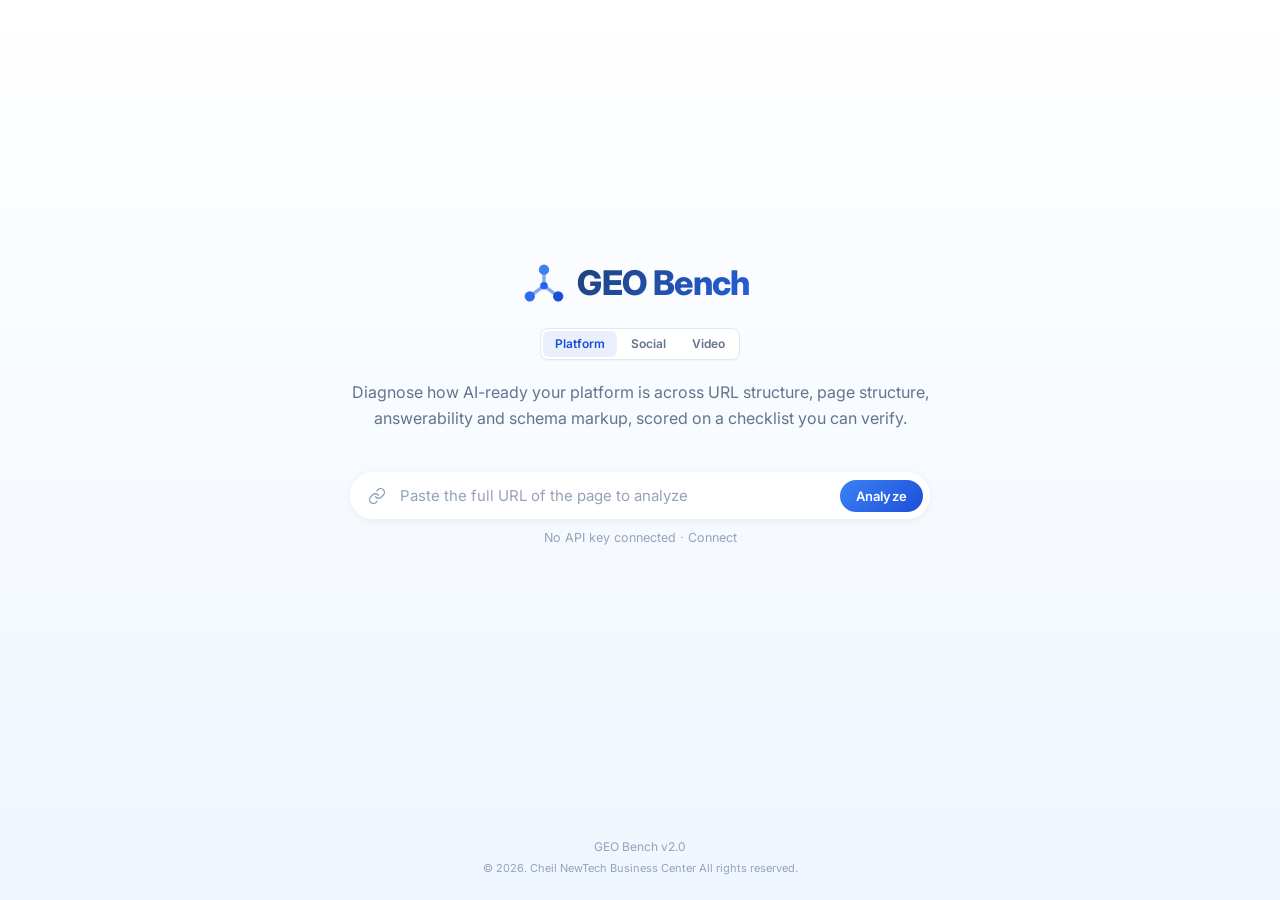
==== commit 254319fa: "Keep the three tabs' input bars on one line The three tabs are stacked in a single grid cell and eac" ====
--- a/web/index.html
+++ b/web/index.html
@@ -15,7 +15,7 @@
   <meta name="theme-color" content="#2563EB">
   <link rel="manifest" href="site.webmanifest?v=1">
   <link rel="stylesheet" href="styles.css?v=10">
-  <link rel="stylesheet" href="v2.css?v=108">
+  <link rel="stylesheet" href="v2.css?v=111">
 </head>
 <body>
   <svg width="0" height="0" style="position:absolute" aria-hidden="true">
@@ -224,8 +224,8 @@
         </div>
         <div class="dash-nav-right">
           <button class="btn-ghost" id="rail-btn" onclick="toggleRail()" hidden aria-pressed="false">AI view</button>
-          <button class="btn-ghost" onclick="showLanding()">New Analysis</button>
-          <button class="btn-outline" id="export-pdf-btn" onclick="exportPdf(this)">Export PDF</button>
+          <button class="btn-ghost" onclick="showLanding()" aria-label="New analysis"><span class="lbl-wide">New Analysis</span><span class="lbl-tight">New</span></button>
+          <button class="btn-outline" id="export-pdf-btn" onclick="exportPdf(this)" aria-label="Export PDF"><span class="lbl-wide">Export PDF</span><span class="lbl-tight">PDF</span></button>
         </div>
       </nav>
       <div class="dash-split" id="dash-split">
@@ -238,9 +238,9 @@
   <script src="engine.js?v=6"></script>
   <script src="judge.js?v=12"></script>
   <script src="fixes.js?v=8"></script>
-  <script src="pdf.js?v=3"></script>
+  <script src="pdf.js?v=4"></script>
   <script src="youtube.js?v=4"></script>
   <script src="skeleton.js?v=19"></script>
-  <script src="app.js?v=81"></script>
+  <script src="app.js?v=84"></script>
 </body>
 </html>
--- a/web/v2.css
+++ b/web/v2.css
@@ -719,13 +719,12 @@
   .dash-nav { padding-left: 14px; padding-right: 14px; gap: 6px; }
   .dash-nav-right { gap: 5px; }
   .dash-nav-right button { min-height: 40px; padding: 8px 11px; font-size: 12.5px; }
-  .mode-tab { min-height: 40px; }
-  .err-actions .err-btn, .key-connected-action { min-height: 40px; }
-  #screen-landing .url-input-wrapper .btn-primary, .soon-bar .btn-soon { min-height: 40px; }
-  /* 16px or iOS zooms the page when the field takes focus. */
-  #screen-landing .url-input-wrapper input, .soon-bar input { font-size: 16px; }
-}
+  .err-actions .err-btn { min-height: 40px; }
+}
+.lbl-tight { display: none; }
 @media (max-width: 560px) {
-  /* The mark still says whose report this is; the name would push the controls off the row. */
-  .dash-nav .dash-nav-brand { display: none; }
-}
+  /* The name stays; the buttons give up their second word instead. */
+  .lbl-wide { display: none; }
+  .lbl-tight { display: inline; }
+  .dash-nav-right button { padding: 8px 12px; }
+}
